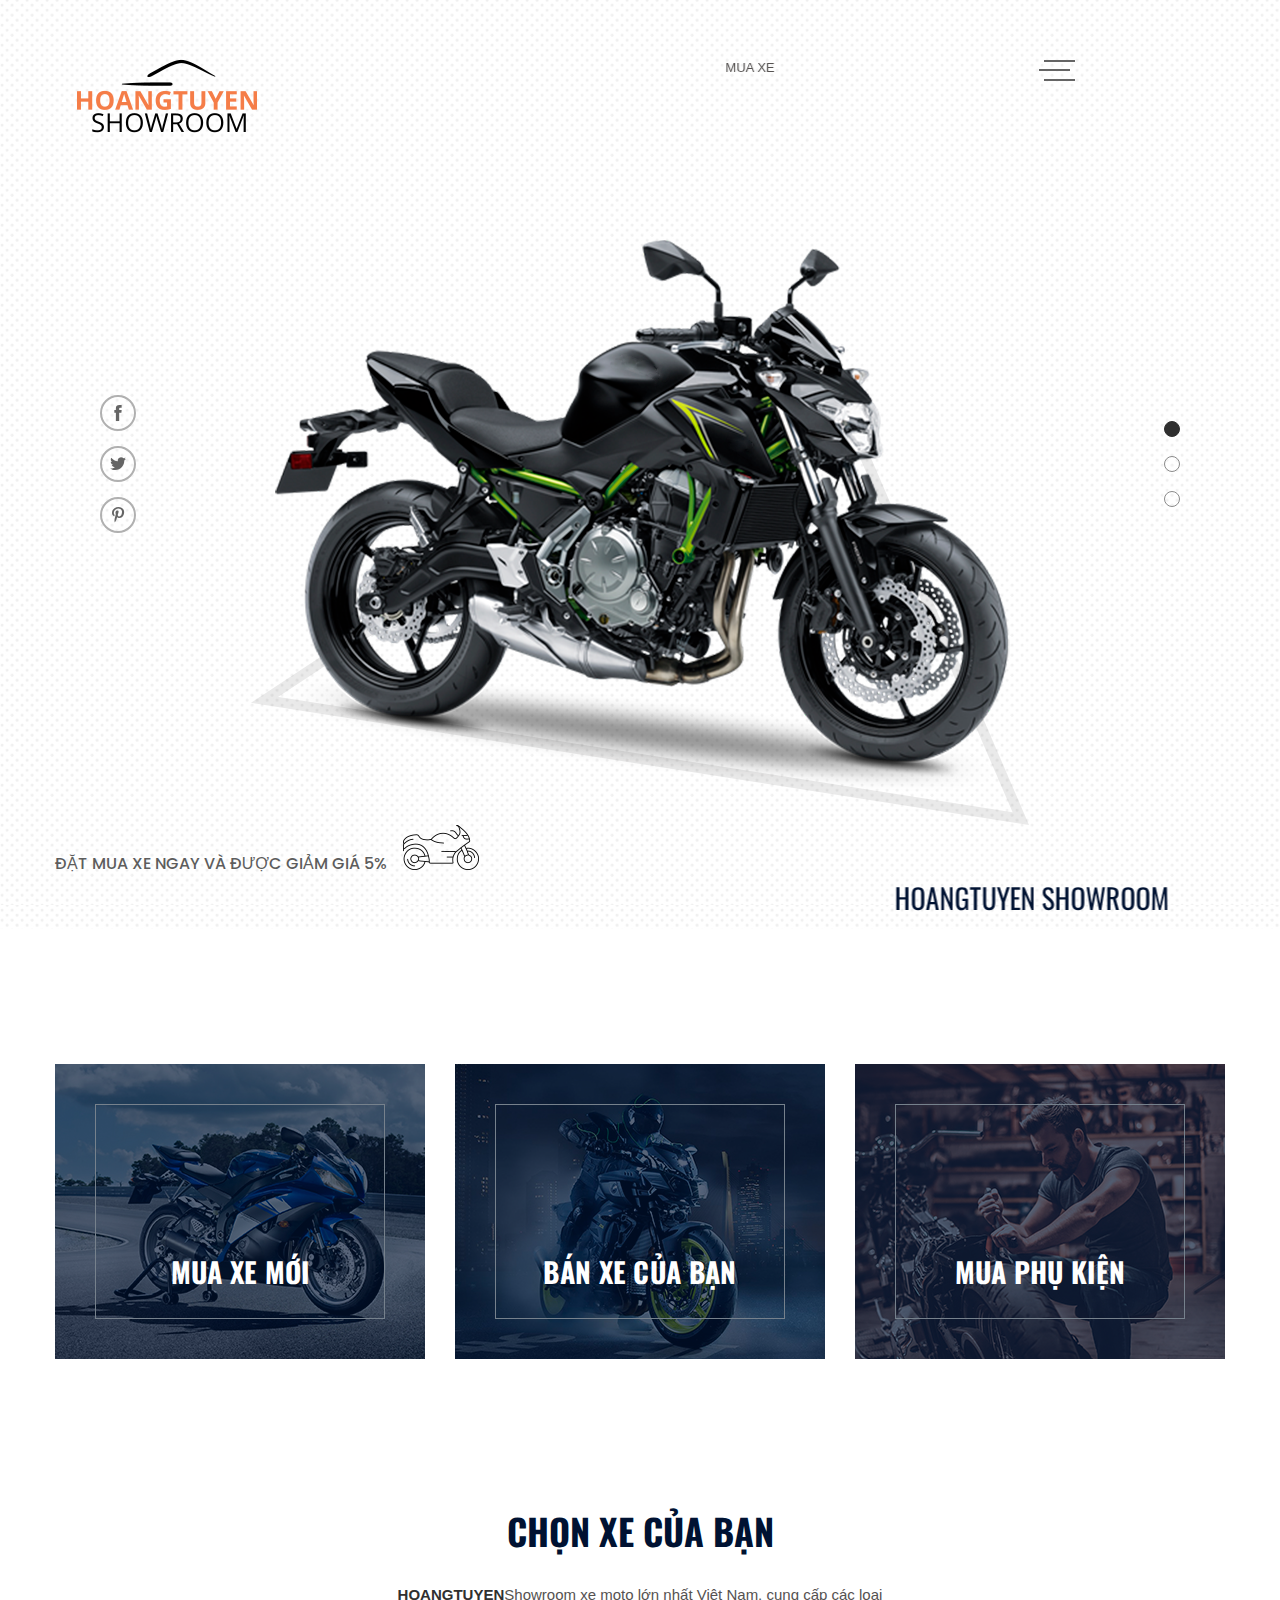
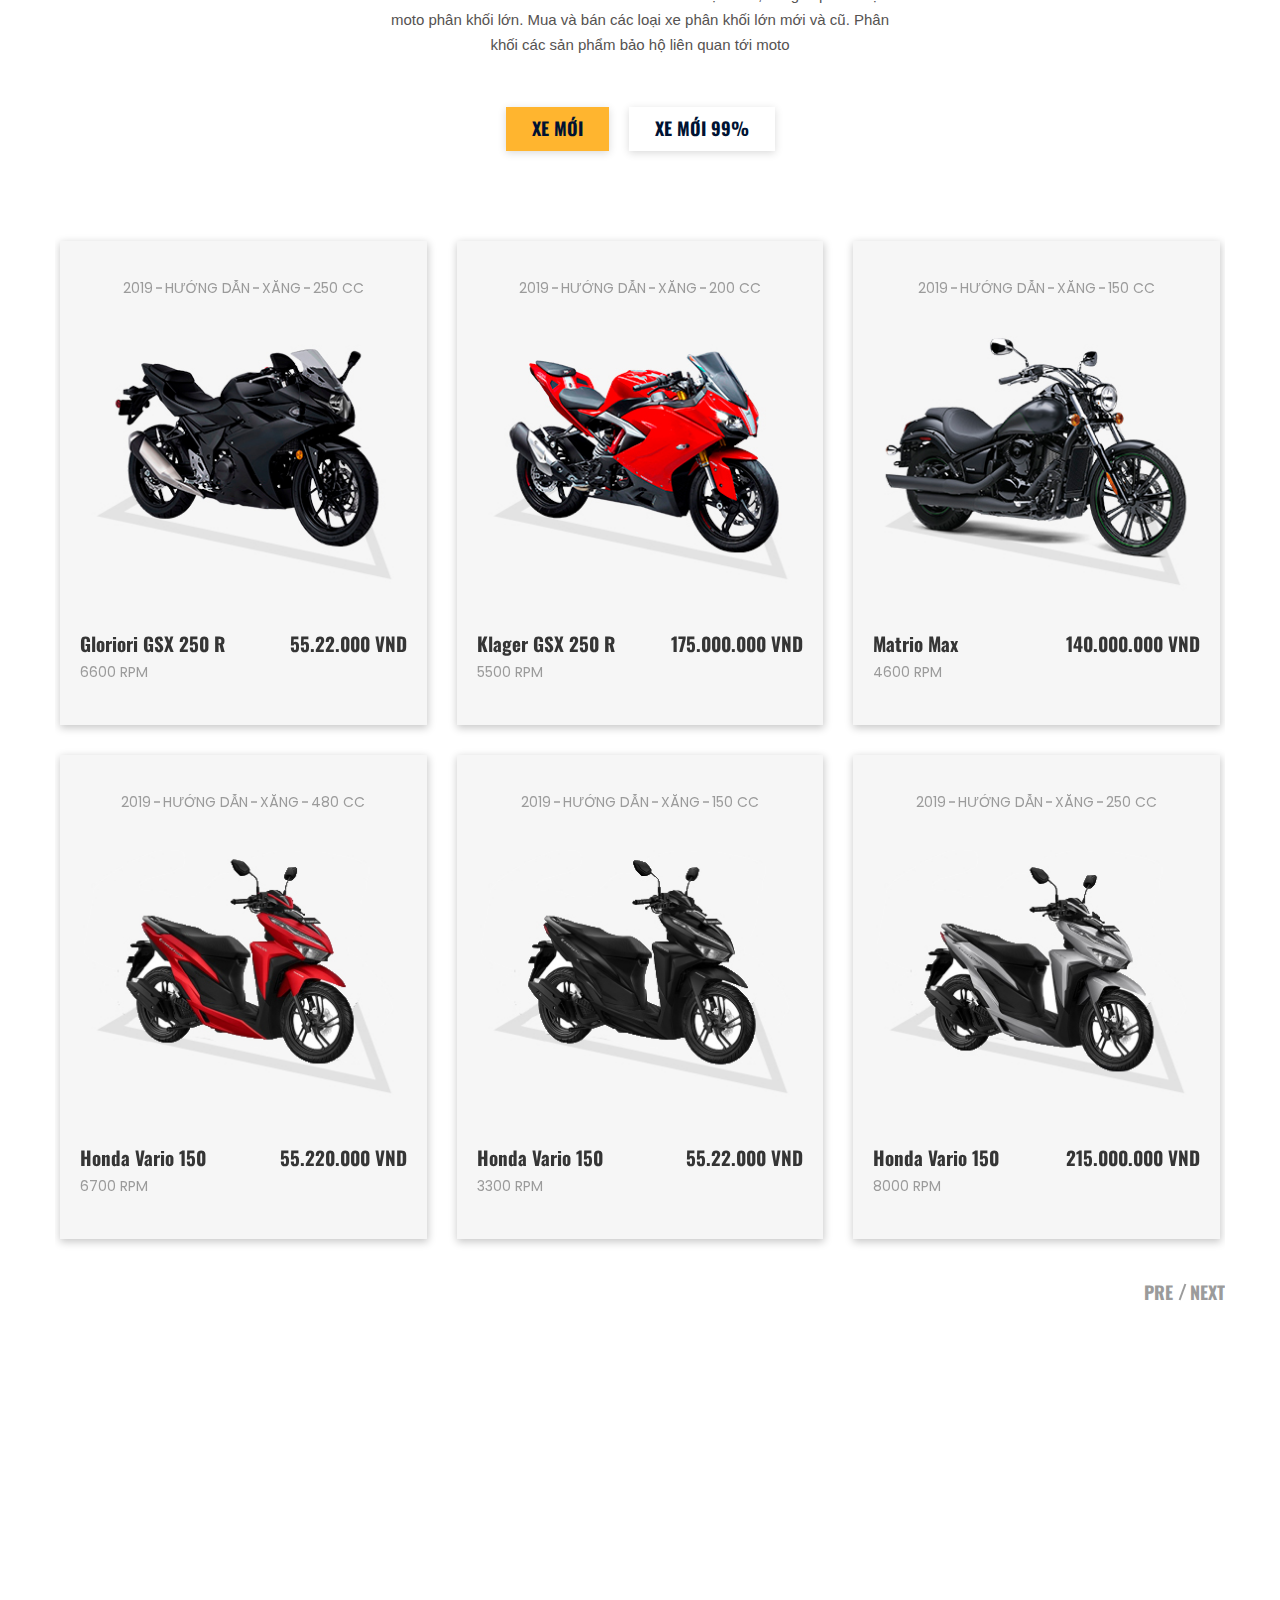
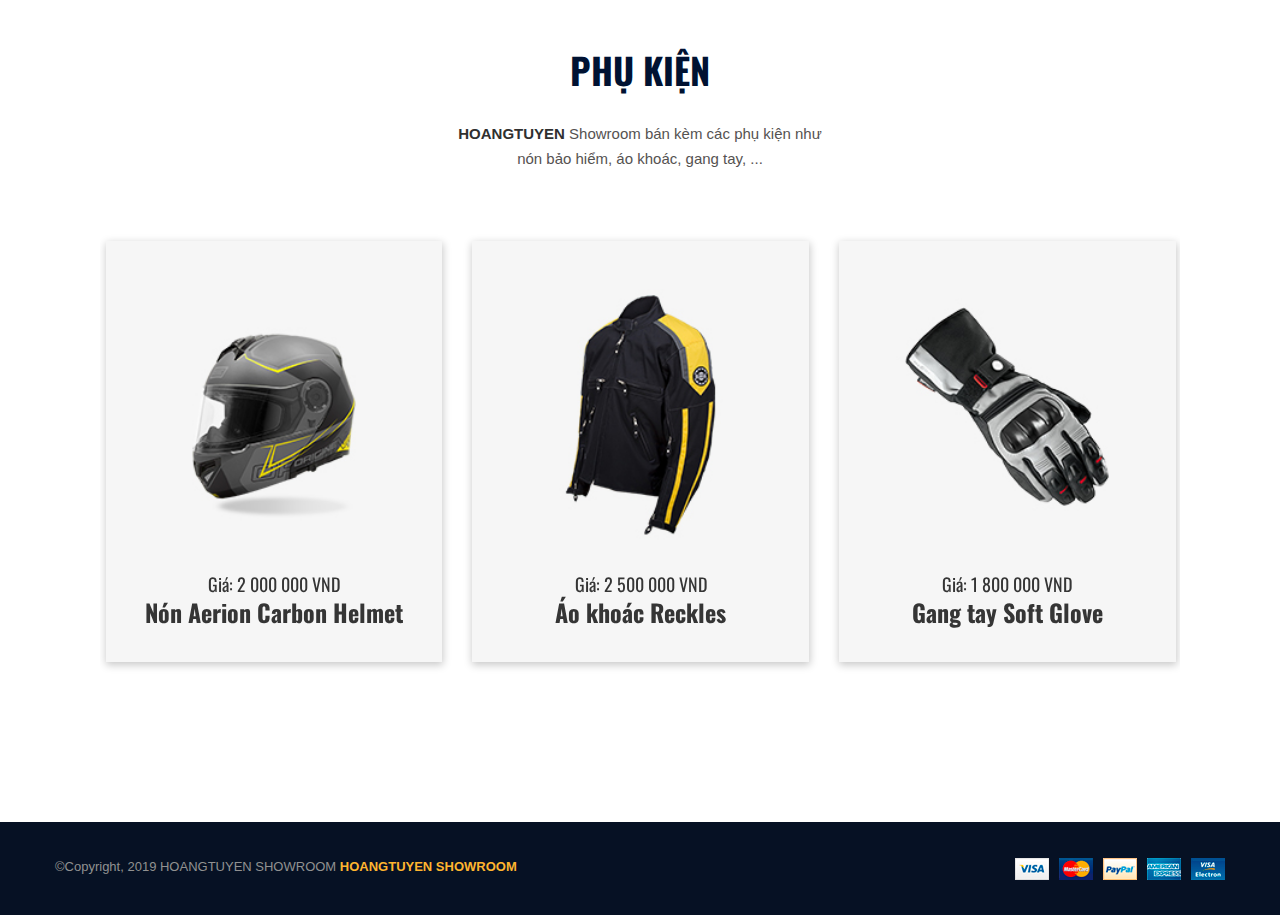
==== index.html @ 0a9b8948 "Update code thiet ke web" ====
<!doctype html>

<html class="no-js" lang="zxx">

    <head>
        <meta name="google-site-verification" content="google65134ab3668193aa.html">
        <meta charset="utf-8">
        <meta name="viewport" content="width=device-width, initial-scale=1">
        <meta http-equiv="x-ua-compatible" content="ie=edge">

        <!-- HTML Meta Tags -->
<title>HOANGTUYEN SHOWROOM - MUA BÁN MOTO LỚN NHẤT VIỆT NAM</title>
<meta name="description" content="Mua/bán xe phân khối lớn từ 150cc trở lên, cung cấp phụ tùng xe">

<!-- Google / Search Engine Tags -->
<meta itemprop="name" content="HOANGTUYEN SHOWROOM - MUA BÁN MOTO LỚN NHẤT VIỆT NAM">
<meta itemprop="description" content="Mua/bán xe phân khối lớn từ 150cc trở lên, cung cấp phụ tùng xe">
<meta itemprop="image" content="/assets/img/banner/banner-hoangtuyen-showroom1.jpg">

<!-- Facebook Meta Tags -->
<meta property="og:url" content="https://hoangtuyen.ga">
<meta property="og:type" content="website">
<meta property="og:title" content="HOANGTUYEN SHOWROOM - MUA BÁN MOTO LỚN NHẤT VIỆT NAM">
<meta property="og:description" content="Mua/bán xe phân khối lớn từ 150cc trở lên, cung cấp phụ tùng xe">
<meta property="og:image" content="/assets/img/banner/banner-hoangtuyen-showroom1.jpg">

<!-- Twitter Meta Tags -->
<meta name="twitter:card" content="summary_large_image">
<meta name="twitter:title" content="HOANGTUYEN SHOWROOM - MUA BÁN MOTO LỚN NHẤT VIỆT NAM">
<meta name="twitter:description" content="Mua/bán xe phân khối lớn từ 150cc trở lên, cung cấp phụ tùng xe">
<meta name="twitter:image" content="/assets/img/banner/banner-hoangtuyen-showroom1.jpg">

<!-- Meta Tags Generated via http://heymeta.com -->

        <!-- Favicon -->

        <link rel="shortcut icon" type="image/x-icon" href="assets/img/favicon.ico">

		

		<!-- all css here -->

        <link rel="stylesheet" href="assets/css/bootstrap.min.css">

        <link rel="stylesheet" href="assets/css/animate.css">

        <link rel="stylesheet" href="assets/css/owl.carousel.min.css">

        <link rel="stylesheet" href="assets/css/chosen.min.css">

        <link rel="stylesheet" href="assets/css/icofont.css">

        <link rel="stylesheet" href="assets/css/themify-icons.css">

        <link rel="stylesheet" href="assets/css/font-awesome.min.css">

        <link rel="stylesheet" href="assets/css/meanmenu.min.css">

        <link rel="stylesheet" href="assets/css/bundle.css">

        <link rel="stylesheet" href="assets/css/style.css">

        <link rel="stylesheet" href="assets/css/responsive.css">

        <script src="assets/js/vendor/modernizr-2.8.3.min.js"></script>

        <style>img[alt="www.000webhost.com"]{display:none;}</style>

    </head>

    <body>

        <div class="wrapper">

            <!-- header start -->

            <header>

                <div class="header-area transparent-bar ptb-55">

                    <div class="container">

                        <div class="row">

                            <div class="col-lg-4 col-md-4 col-4">

                                <div class="logo-small-device">

                                    <a href="index.html"><img alt="" src="assets/img/logo/logo.png"></a>

                                </div>

                            </div>

                            <div class="col-lg-8 col-md-8 col-8">

                                <div class="header-contact-menu-wrapper pl-45">

                                    <div class="header-contact">

                                    	<!--tạo khung chạy chữ-->

                                    	<marquee onmouseover="this.stop()" onmouseout="this.start()" scrollamount="5">

                                    	<p >MUA XE LIÊN HỆ SỐ ĐIỆN THOẠI <strong>0347133942</strong></p>

                                    	</marquee>

                                    </div>

                                    <div class="menu-wrapper text-center">

                                        <button class="menu-toggle">

                                            <img class="s-open" alt="" src="assets/img/icon-img/menu.png">

                                            <img class="s-close" alt="" src="assets/img/icon-img/menu-close.png">

                                        </button>

                                        <div class="main-menu">
                                            <nav>
                                                <ul>
                                                    <li><a href="index.html">Trang chủ</a></li>

                                                    <li class="active"><a target="_blank" href="gioi-thieu.html">Giới thiệu</a></li>

                                                    <li><a target="_blank" href="lien-he.html">Liên hệ</a></li>
                                                </ul>
                                            </nav>
                                        </div>
                                    </div>
                                </div>

                                
                            <!--mobile menu -->
                            <div class="mobile-menu-area col-12">
                                <div class="mobile-menu">
                                    <nav id="mobile-menu-active">
                                        <ul class="menu-overflow">
                                            <li><a href="index.html">Trang chủ</a></li>
                                            <li><a target="_blank" href="gioi-thieu.html">Giới thiệu</a>
                                            <li><a target="_blank" href="lien-he.html">Liên hệ</a></li>
                                        </ul>
                                    </nav>                          
                                    </div>
                                    </div>
                                </div>
                            </div>

            </header>

            <div class="slider-area">

                <div class="slider-active owl-carousel">

                    <div class="single-slider slider-1" style="background-image: url(assets/img/slider/slider-bg.jpg)">

                        <div class="container">

                            <div class="slider-content slider-animated-1">

                                <div class="slider-img text-center">

                                    <img class="animated" src="assets/img/slider/bike-1.png" alt="slider images">

                                </div>

                                <div class="slider-text-img">

                                    <h6 class="animated">ĐẶT MUA XE NGAY VÀ ĐƯỢC GIẢM GIÁ 5%</h6>

                                    <img class="animated" src="assets/img/icon-img/bike.png" alt="slider images">

                                </div>

                                <br>

                                <marquee behavior="alternate">

                                	<h3 class="animated">HOANGTUYEN SHOWROOM</h3>

                            	</marquee>

                            </div>

                        </div>

                    </div>

                    <div class="single-slider slider-1" style="background-image: url(assets/img/slider/slider-bg.jpg)">

                        <div class="container">

                            <div class="slider-content slider-animated-1">

                                <div class="slider-img text-center">

                                    <img class="animated" src="assets/img/slider/bike-2.png" alt="slider images">

                                </div>

                                <div class="slider-text-img">

                                    <h6 class="animated">ĐẶT MUA XE NGAY VÀ ĐƯỢC GIẢM GIÁ 5%</h6>

                                    <img class="animated" src="assets/img/icon-img/bike.png" alt="slider images">

                                </div>

                                <marquee behavior="alternate">

                                	<h3 class="animated">HOANGTUYEN SHOWROOM</h3>

                            	</marquee>

                            </div>

                        </div>

                    </div>

                    <div class="single-slider slider-1" style="background-image: url(assets/img/slider/slider-bg.jpg)">

                        <div class="container">

                            <div class="slider-content slider-animated-1">

                                <div class="slider-img text-center">

                                    <img class="animated" src="assets/img/slider/bike-1.png" alt="slider images">

                                </div>

                                <div class="slider-text-img">

                                    <h6 class="animated">ĐẶT MUA XE NGAY VÀ ĐƯỢC GIẢM GIÁ 5%</h6>

                                    <img class="animated" src="assets/img/icon-img/bike.png" alt="slider images">

                                </div>

                                <marquee behavior="alternate">

                                	<h3 class="animated">HOANGTUYEN SHOWROOM</h3>

                            	</marquee>

                            </div>

                        </div>

                    </div>

                </div>

                <div class="slider-social">

                    <ul>

                        <li target= "_blank" class="facebook"><a href="facebook.com/hoangtuyenblogger"><i class="icofont icofont-social-facebook"></i></a></li>



                        <li target= "_blank" class="twitter"><a href="facebook.com/hoangtuyenblogger"><i class="icofont icofont-social-twitter"></i></a></li>



                        <li target= "_blank" class="pinterest"><a href="facebook.com/hoangtuyenblogger"><i class="icofont icofont-social-pinterest"></i></a></li>

                    </ul>

                </div>

                <!--  chọn ngôn ngữ và tiền

                <div class="language-currency-wrapper">

                    <div class="language-currency">

                        <div class="language">

                            <select class="select-header orderby">

                                <option value="">VIE</option>

                                <option value="">ENG </option>

                                <option value="">HINDI</option>

                            </select>

                        </div>

                        <div class="currency">

                            <select class="select-header orderby">

                                <option value="">VND</option>

                                <option value="">$USD </option>

                                <option value="">EURO</option>

                            </select>

                        </div>

                    </div>

                </div>

            	-->

            </div>
            <!--
            <div class="overview-area pt-135">

                <div class="container">

                    <div class="row">

                        <div class="col-lg-6 col-md-12">

                            <div class="overview-content">

                                <h1><span>HOANGTUYEN</span> SHOWROOM </h1>

                                <h2>SHOWROOM MOTO <span>LỚN NHẤT</span></h2>

                                <p><span>HOANGTUYEN</span> Showroom xe moto lớn nhất Việt Nam, cung cấp các loại moto phân khối lớn. Mua và bán các loại xe phân khối lớn mới và cũ. Phân khối các sản phẩm bảo hộ liên quan tới moto </p>

                                <div class="question-area">

                                    <h4>LIÊN HỆ MUA/BÁN XE? </h4>

                                    <div class="question-contact">

                                        <div class="question-icon">

                                            <i class="icofont icofont-phone"></i>

                                        </div>

                                        <div class="question-content-number">

                                            <h6 class="font-awesome"> 0347133942</h6>

                                        </div>

                                    </div>

                                </div>

                            </div>

                        </div>

                        <div class="col-lg-6 col-md-12">

                            <div class="overview-img">

                                <img class="tilter" src="assets/img/banner/banner-1.png" alt="">

                            </div>

                        </div>

                    </div>

                </div>

            </div>
            -->
            <div class="banner-area pt-135 pb-120">

                <div class="container">

                    <div class="row">

                        <div class="col-md-4 col-lg-4">

                            <div class="banner-wrapper mb-30">

                                <a href="#"><img src="assets/img/banner/banner-1.jpg" alt="image"></a> 

                                <div class="banner-content">

                                    <h2>MUA XE MỚI</h2>

                                </div>

                            </div>

                        </div>

                        <div class="col-md-4 col-lg-4">

                            <div class="banner-wrapper mb-30">

                                <a href="#"><img src="assets/img/banner/banner-2.jpg" alt="image"></a>

                                <div class="banner-content">

                                    <h2>BÁN XE CỦA BẠN</h2>

                                </div>

                            </div>

                        </div>

                        <div class="col-md-4 col-lg-4">

                            <div class="banner-wrapper mb-30">

                                <a href="#"><img src="assets/img/banner/banner-3.jpg" alt="image"></a>

                                <div class="banner-content">

                                    <h2>MUA PHỤ KIỆN</h2>

                                </div>

                            </div>

                        </div>

                    </div>

                </div>

            </div>

            <div class="product-area pb-190">

                <div class="container">

                    <div class="section-title text-center mb-50">

                        <h2>CHỌN XE CỦA BẠN</h2>

                        <p><span>HOANGTUYEN</span>Showroom xe moto lớn nhất Việt Nam, cung cấp các loại moto phân khối lớn. Mua và bán các loại xe phân khối lớn mới và cũ. Phân khối các sản phẩm bảo hộ liên quan tới moto</p>

                    </div>

                    <div class="product-tab-list text-center mb-80 nav product-menu-mrg" role="tablist">

                        <a class="active" href="#home1" data-toggle="tab" >

                            <h4>XE MỚI </h4>

                        </a>

                        <a href="#home2" data-toggle="tab">

                            <h4> XE MỚI 99% </h4>

                        </a>

                    </div>

                    <div class="tab-content jump">

                        <div class="tab-pane active" id="home1">

                            <div class="product-slider-active owl-carousel">

                                <div class="product-wrapper-bundle">

                                    <div class="product-wrapper">

                                        <div class="product-img">

                                            <a href="/">

                                                <img src="assets/img/product/product-1.jpg" alt="">

                                            </a>

                                            <div class="product-item-dec">

                                                <ul>

                                                    <li>2019</li>

                                                    <li>HƯỚNG DẪN</li>

                                                    <li>XĂNG</li>

                                                    <li>250 CC</li>

                                                </ul>

                                            </div>

                                            <div class="product-action">

                                                <a class="action-plus-2" title="thêm vào giỏ" href="#">

                                                    <i class=" ti-shopping-cart"></i>

                                                </a>

                                                <a class="action-cart-2" title="Wishlist" href="#">

                                                    <i class=" ti-heart"></i>

                                                </a>

                                                <a class="action-reload" title="Quick View" data-toggle="modal" data-target="#exampleModal" href="#">

                                                    <i class=" ti-zoom-in"></i>

                                                </a>

                                            </div>

                                            <div class="product-content-wrapper">

                                                <div class="product-title-spreed">

                                                    <h4><a href="/">Gloriori GSX 250 R</a></h4>

                                                    <span>6600 RPM</span>

                                                </div>

                                                <div class="product-price">

                                                    <span>55.22.000 VND</span>

                                                </div>

                                            </div>

                                        </div>

                                    </div>

                                    <div class="product-wrapper">

                                        <div class="product-img">

                                            <a href="/">

                                                <img src="assets/img/product/vario-thum.jpg" alt="">

                                            </a>

                                            <div class="product-item-dec">

                                                <ul>

                                                    <li>2019</li>

                                                    <li>HƯỚNG DẪN</li>

                                                    <li>XĂNG</li>

                                                    <li>480 CC</li>

                                                </ul>

                                            </div>

                                            <div class="product-action">

                                                <a class="action-plus-2" title="thêm vào giỏ" href="#">

                                                    <i class=" ti-shopping-cart"></i>

                                                </a>

                                                <a class="action-cart-2" title="Wishlist" href="#">

                                                    <i class=" ti-heart"></i>

                                                </a>

                                                <a class="action-reload" title="Quick View" data-toggle="modal" data-target="#exampleModal" href="#">

                                                    <i class=" ti-zoom-in"></i>

                                                </a>

                                            </div>

                                            <div class="product-content-wrapper">

                                                <div class="product-title-spreed">

                                                    <h4><a href="/">Honda Vario 150</a></h4>

                                                    <span>6700 RPM</span>

                                                </div>

                                                <div class="product-price">

                                                    <span>55.220.000 VND</span>

                                                </div>

                                            </div>

                                        </div>

                                    </div>

                                </div>

                                <div class="product-wrapper-bundle">

                                    <div class="product-wrapper">

                                        <div class="product-img">

                                            <a href="/">

                                                <img src="assets/img/product/product-2.jpg" alt="">

                                            </a>

                                            <div class="product-item-dec">

                                                <ul>

                                                    <li>2019</li>

                                                    <li>HƯỚNG DẪN</li>

                                                    <li>XĂNG</li>

                                                    <li>200 CC</li>

                                                </ul>

                                            </div>

                                            <div class="product-action">

                                                <a class="action-plus-2" title="thêm vào giỏ" href="#">

                                                    <i class=" ti-shopping-cart"></i>

                                                </a>

                                                <a class="action-cart-2" title="Wishlist" href="#">

                                                    <i class=" ti-heart"></i>

                                                </a>

                                                <a class="action-reload" title="Quick View" data-toggle="modal" data-target="#exampleModal" href="#">

                                                    <i class=" ti-zoom-in"></i>

                                                </a>

                                            </div>

                                            <div class="product-content-wrapper">

                                                <div class="product-title-spreed">

                                                    <h4><a href="/">Klager GSX 250 R</a></h4>

                                                    <span>5500 RPM</span>

                                                </div>

                                                <div class="product-price">

                                                    <span>175.000.000 VND</span>

                                                </div>

                                            </div>

                                        </div>

                                    </div>

                                    <div class="product-wrapper">

                                        <div class="product-img">

                                            <a href="/">

                                                <img src="assets/img/product/vairo-thumbai-den.jpg" alt="">

                                            </a>

                                            <div class="product-item-dec">

                                                <ul>

                                                    <li>2019</li>

                                                    <li>HƯỚNG DẪN</li>

                                                    <li>XĂNG</li>

                                                    <li>150 CC</li>

                                                </ul>

                                            </div>

                                            <div class="product-action">

                                                <a class="action-plus-2" title="thêm vào giỏ" href="#">

                                                    <i class=" ti-shopping-cart"></i>

                                                </a>

                                                <a class="action-cart-2" title="Wishlist" href="#">

                                                    <i class=" ti-heart"></i>

                                                </a>

                                                <a class="action-reload" title="Quick View" data-toggle="modal" data-target="#exampleModal" href="#">

                                                    <i class=" ti-zoom-in"></i>

                                                </a>

                                            </div>

                                            <div class="product-content-wrapper">

                                                <div class="product-title-spreed">

                                                    <h4><a href="/">Honda Vario 150</a></h4>

                                                    <span>3300 RPM</span>

                                                </div>

                                                <div class="product-price">

                                                    <span>55.22.000 VND</span>

                                                </div>

                                            </div>

                                        </div>

                                    </div>

                                </div>

                                <div class="product-wrapper-bundle">

                                    <div class="product-wrapper">

                                        <div class="product-img">

                                            <a href="/">

                                                <img src="assets/img/product/product-3.jpg" alt="">

                                            </a>

                                            <div class="product-item-dec">

                                                <ul>

                                                    <li>2019</li>

                                                    <li>HƯỚNG DẪN</li>

                                                    <li>XĂNG</li>

                                                    <li>150 CC</li>

                                                </ul>

                                            </div>

                                            <div class="product-action">

                                                <a class="action-plus-2" title="thêm vào giỏ" href="#">

                                                    <i class=" ti-shopping-cart"></i>

                                                </a>

                                                <a class="action-cart-2" title="Wishlist" href="#">

                                                    <i class=" ti-heart"></i>

                                                </a>

                                                <a class="action-reload" title="Quick View" data-toggle="modal" data-target="#exampleModal" href="#">

                                                    <i class=" ti-zoom-in"></i>

                                                </a>

                                            </div>

                                            <div class="product-content-wrapper">

                                                <div class="product-title-spreed">

                                                    <h4><a href="/">Matrio Max</a></h4>

                                                    <span>4600 RPM</span>

                                                </div>

                                                <div class="product-price">

                                                    <span>140.000.000 VND</span>

                                                </div>

                                            </div>

                                        </div>

                                    </div>

                                    <div class="product-wrapper">

                                        <div class="product-img">

                                            <a href="/">

                                                <img src="assets/img/product/vairo-thumbai-trang.jpg" alt="">

                                            </a>

                                            <div class="product-item-dec">

                                                <ul>

                                                    <li>2019</li>

                                                    <li>HƯỚNG DẪN</li>

                                                    <li>XĂNG</li>

                                                    <li>250 CC</li>

                                                </ul>

                                            </div>

                                            <div class="product-action">

                                                <a class="action-plus-2" title="thêm vào giỏ" href="#">

                                                    <i class=" ti-shopping-cart"></i>

                                                </a>

                                                <a class="action-cart-2" title="Wishlist" href="#">

                                                    <i class=" ti-heart"></i>

                                                </a>

                                                <a class="action-reload" title="Quick View" data-toggle="modal" data-target="#exampleModal" href="#">

                                                    <i class=" ti-zoom-in"></i>

                                                </a>

                                            </div>

                                            <div class="product-content-wrapper">

                                                <div class="product-title-spreed">

                                                    <h4><a href="/">Honda Vario 150</a></h4>

                                                    <span>8000 RPM</span>

                                                </div>

                                                <div class="product-price">

                                                    <span>215.000.000 VND</span>

                                                </div>

                                            </div>

                                        </div>

                                    </div>

                                </div>

                                <div class="product-wrapper-bundle">

                                    <div class="product-wrapper">

                                        <div class="product-img">

                                            <a href="/">

                                                <img src="assets/img/product/product-2.jpg" alt="">

                                            </a>

                                            <div class="product-item-dec">

                                                <ul>

                                                    <li>2019</li>

                                                    <li>HƯỚNG DẪN</li>

                                                    <li>XĂNG</li>

                                                    <li>250 CC</li>

                                                </ul>

                                            </div>

                                            <div class="product-action">

                                                <a class="action-plus-2" title="thêm vào giỏ" href="#">

                                                    <i class=" ti-shopping-cart"></i>

                                                </a>

                                                <a class="action-cart-2" title="Wishlist" href="#">

                                                    <i class=" ti-heart"></i>

                                                </a>

                                                <a class="action-reload" title="Quick View" data-toggle="modal" data-target="#exampleModal" href="#">

                                                    <i class=" ti-zoom-in"></i>

                                                </a>

                                            </div>

                                            <div class="product-content-wrapper">

                                                <div class="product-title-spreed">

                                                    <h4><a href="/">Klager GSX 250 R</a></h4>

                                                    <span>5500 RPM</span>

                                                </div>

                                                <div class="product-price">

                                                    <span>190.000.000 VND</span>

                                                </div>

                                            </div>

                                        </div>

                                    </div>

                                    <div class="product-wrapper">

                                        <div class="product-img">

                                            <a href="/">

                                                <img src="assets/img/product/vairo-thumbai-den.jpg" alt="">

                                            </a>

                                            <div class="product-item-dec">

                                                <ul>

                                                    <li>2019</li>

                                                    <li>HƯỚNG DẪN</li>

                                                    <li>XĂNG</li>

                                                    <li>350 CC</li>

                                                </ul>

                                            </div>

                                            <div class="product-action">

                                                <a class="action-plus-2" title="thêm vào giỏ" href="#">

                                                    <i class=" ti-shopping-cart"></i>

                                                </a>

                                                <a class="action-cart-2" title="Wishlist" href="#">

                                                    <i class=" ti-heart"></i>

                                                </a>

                                                <a class="action-reload" title="Quick View" data-toggle="modal" data-target="#exampleModal" href="#">

                                                    <i class=" ti-zoom-in"></i>

                                                </a>

                                            </div>

                                            <div class="product-content-wrapper">

                                                <div class="product-title-spreed">

                                                    <h4><a href="/">Honda Vario 150</a></h4>

                                                    <span>3300 RPM</span>

                                                </div>

                                                <div class="product-price">

                                                    <span>160.000.000 VND</span>

                                                </div>

                                            </div>

                                        </div>

                                    </div>

                                </div>

                            </div>

                        </div>

                        <div class="tab-pane" id="home2">

                            <div class="product-slider-active owl-carousel">

                                <div class="product-wrapper-bundle">

                                    <div class="product-wrapper mb-30">

                                        <div class="product-img">

                                            <a href="/">

                                                <img src="assets/img/product/product-6.jpg" alt="">

                                            </a>

                                            <div class="product-item-dec">

                                                <ul>

                                                    <li>2019</li>

                                                    <li>HƯỚNG DẪN</li>

                                                    <li>XĂNG</li>

                                                    <li>250 CC</li>

                                                </ul>

                                            </div>

                                            <div class="product-action">

                                                <a class="action-plus-2" title="thêm vào giỏ" href="#">

                                                    <i class=" ti-shopping-cart"></i>

                                                </a>

                                                <a class="action-cart-2" title="Wishlist" href="#">

                                                    <i class=" ti-heart"></i>

                                                </a>

                                                <a class="action-reload" title="Quick View" data-toggle="modal" data-target="#exampleModal" href="#">

                                                    <i class=" ti-zoom-in"></i>

                                                </a>

                                            </div>

                                            <div class="product-content-wrapper">

                                                <div class="product-title-spreed">

                                                    <h4><a href="/">Gloriori GSX 250 R</a></h4>

                                                    <span>6600 RPM</span>

                                                </div>

                                                <div class="product-price">

                                                    <span>335.000.000 VND</span>

                                                </div>

                                            </div>

                                        </div>

                                    </div>

                                    <div class="product-wrapper mb-30">

                                        <div class="product-img">

                                            <a href="/">

                                                <img src="assets/img/product/vairo-thumbai-den.jpg" alt="">

                                            </a>

                                            <div class="product-item-dec">

                                                <ul>

                                                    <li>2019</li>

                                                    <li>HƯỚNG DẪN</li>

                                                    <li>XĂNG</li>

                                                    <li>480 CC</li>

                                                </ul>

                                            </div>

                                            <div class="product-action">

                                                <a class="action-plus-2" title="thêm vào giỏ" href="#">

                                                    <i class=" ti-shopping-cart"></i>

                                                </a>

                                                <a class="action-cart-2" title="Wishlist" href="#">

                                                    <i class=" ti-heart"></i>

                                                </a>

                                                <a class="action-reload" title="Quick View" data-toggle="modal" data-target="#exampleModal" href="#">

                                                    <i class=" ti-zoom-in"></i>

                                                </a>

                                            </div>

                                            <div class="product-content-wrapper">

                                                <div class="product-title-spreed">

                                                    <h4><a href="/">Honda Vario 150 </a></h4>

                                                    <span>55.22.000</span>

                                                </div>

                                                <div class="product-price">

                                                    <span>55.22.000 VND</span>

                                                </div>

                                            </div>

                                        </div>

                                    </div>

                                </div>

                                <div class="product-wrapper-bundle">

                                    <div class="product-wrapper mb-30">

                                        <div class="product-img">

                                            <a href="/">

                                                <img src="assets/img/product/product-4.jpg" alt="">

                                            </a>

                                            <div class="product-item-dec">

                                                <ul>

                                                    <li>2019</li>

                                                    <li>HƯỚNG DẪN</li>

                                                    <li>XĂNG</li>

                                                    <li>200 CC</li>

                                                </ul>

                                            </div>

                                            <div class="product-action">

                                                <a class="action-plus-2" title="thêm vào giỏ" href="#">

                                                    <i class=" ti-shopping-cart"></i>

                                                </a>

                                                <a class="action-cart-2" title="Wishlist" href="#">

                                                    <i class=" ti-heart"></i>

                                                </a>

                                                <a class="action-reload" title="Quick View" data-toggle="modal" data-target="#exampleModal" href="#">

                                                    <i class=" ti-zoom-in"></i>

                                                </a>

                                            </div>

                                            <div class="product-content-wrapper">

                                                <div class="product-title-spreed">

                                                    <h4><a href="/">Klager GSX 250 R</a></h4>

                                                    <span>5500 RPM</span>

                                                </div>

                                                <div class="product-price">

                                                    <span>120.000.000 VND</span>

                                                </div>

                                            </div>

                                        </div>

                                    </div>

                                    <div class="product-wrapper mb-30">

                                        <div class="product-img">

                                            <a href="/">

                                                <img src="assets/img/product/product-3.jpg" alt="">

                                            </a>

                                            <div class="product-item-dec">

                                                <ul>

                                                    <li>2019</li>

                                                    <li>HƯỚNG DẪN</li>

                                                    <li>XĂNG</li>

                                                    <li>150 CC</li>

                                                </ul>

                                            </div>

                                            <div class="product-action">

                                                <a class="action-plus-2" title="thêm vào giỏ" href="#">

                                                    <i class=" ti-shopping-cart"></i>

                                                </a>

                                                <a class="action-cart-2" title="Wishlist" href="#">

                                                    <i class=" ti-heart"></i>

                                                </a>

                                                <a class="action-reload" title="Quick View" data-toggle="modal" data-target="#exampleModal" href="#">

                                                    <i class=" ti-zoom-in"></i>

                                                </a>

                                            </div>

                                            <div class="product-content-wrapper">

                                                <div class="product-title-spreed">

                                                    <h4><a href="/">Honda Vario 150</a></h4>

                                                    <span>3300 RPM</span>

                                                </div>

                                                <div class="product-price">

                                                    <span>140.000.000 VND</span>

                                                </div>

                                            </div>

                                        </div>

                                    </div>

                                </div>

                                <div class="product-wrapper-bundle">

                                    <div class="product-wrapper mb-30">

                                        <div class="product-img">

                                            <a href="/">

                                                <img src="assets/img/product/product-2.jpg" alt="">

                                            </a>

                                            <div class="product-item-dec">

                                                <ul>

                                                    <li>2019</li>

                                                    <li>HƯỚNG DẪN</li>

                                                    <li>XĂNG</li>

                                                    <li>150 CC</li>

                                                </ul>

                                            </div>

                                            <div class="product-action">

                                                <a class="action-plus-2" title="thêm vào giỏ" href="#">

                                                    <i class=" ti-shopping-cart"></i>

                                                </a>

                                                <a class="action-cart-2" title="Wishlist" href="#">

                                                    <i class=" ti-heart"></i>

                                                </a>

                                                <a class="action-reload" title="Quick View" data-toggle="modal" data-target="#exampleModal" href="#">

                                                    <i class=" ti-zoom-in"></i>

                                                </a>

                                            </div>

                                            <div class="product-content-wrapper">

                                                <div class="product-title-spreed">

                                                    <h4><a href="/">Matrio Max</a></h4>

                                                    <span>4600 RPM</span>

                                                </div>

                                                <div class="product-price">

                                                    <span>156.000.000 VND</span>

                                                </div>

                                            </div>

                                        </div>

                                    </div>

                                    <div class="product-wrapper mb-30">

                                        <div class="product-img">

                                            <a href="/">

                                                <img src="assets/img/product/product-1.jpg" alt="">

                                            </a>

                                            <div class="product-item-dec">

                                                <ul>

                                                    <li>2019</li>

                                                    <li>HƯỚNG DẪN</li>

                                                    <li>XĂNG</li>

                                                    <li>250 CC</li>

                                                </ul>

                                            </div>

                                            <div class="product-action">

                                                <a class="action-plus-2" title="thêm vào giỏ" href="#">

                                                    <i class=" ti-shopping-cart"></i>

                                                </a>

                                                <a class="action-cart-2" title="Wishlist" href="#">

                                                    <i class=" ti-heart"></i>

                                                </a>

                                                <a class="action-reload" title="Quick View" data-toggle="modal" data-target="#exampleModal" href="#">

                                                    <i class=" ti-zoom-in"></i>

                                                </a>

                                            </div>

                                            <div class="product-content-wrapper">

                                                <div class="product-title-spreed">

                                                    <h4><a href="/">Honda Vario 150</a></h4>

                                                    <span>8000 RPM</span>

                                                </div>

                                                <div class="product-price">

                                                    <span>150.000.000 VND</span>

                                                </div>

                                            </div>

                                        </div>

                                    </div>

                                </div>

                                <div class="product-wrapper-bundle">

                                    <div class="product-wrapper mb-30">

                                        <div class="product-img">

                                            <a href="/">

                                                <img src="assets/img/product/product-2.jpg" alt="">

                                            </a>

                                            <div class="product-item-dec">

                                                <ul>

                                                    <li>2019</li>

                                                    <li>HƯỚNG DẪN</li>

                                                    <li>XĂNG</li>

                                                    <li>250 CC</li>

                                                </ul>

                                            </div>

                                            <div class="product-action">

                                                <a class="action-plus-2" title="thêm vào giỏ" href="#">

                                                    <i class=" ti-shopping-cart"></i>

                                                </a>

                                                <a class="action-cart-2" title="Wishlist" href="#">

                                                    <i class=" ti-heart"></i>

                                                </a>

                                                <a class="action-reload" title="Quick View" data-toggle="modal" data-target="#exampleModal" href="#">

                                                    <i class=" ti-zoom-in"></i>

                                                </a>

                                            </div>

                                            <div class="product-content-wrapper">

                                                <div class="product-title-spreed">

                                                    <h4><a href="/">Klager GSX 250 R</a></h4>

                                                    <span>5500 RPM</span>

                                                </div>

                                                <div class="product-price">

                                                    <span>156.000.000 VND</span>

                                                </div>

                                            </div>

                                        </div>

                                    </div>

                                    <div class="product-wrapper mb-30">

                                        <div class="product-img">

                                            <a href="/">

                                                <img src="assets/img/product/vairo-thumbai-den.jpg" alt="">

                                            </a>

                                            <div class="product-item-dec">

                                                <ul>

                                                    <li>2019</li>

                                                    <li>HƯỚNG DẪN</li>

                                                    <li>XĂNG</li>

                                                    <li>350 CC</li>

                                                </ul>

                                            </div>

                                            <div class="product-action">

                                                <a class="action-plus-2" title="thêm vào giỏ" href="#">

                                                    <i class=" ti-shopping-cart"></i>

                                                </a>

                                                <a class="action-cart-2" title="Wishlist" href="#">

                                                    <i class=" ti-heart"></i>

                                                </a>

                                                <a class="action-reload" title="Quick View" data-toggle="modal" data-target="#exampleModal" href="#">

                                                    <i class=" ti-zoom-in"></i>

                                                </a>

                                            </div>

                                            <div class="product-content-wrapper">

                                                <div class="product-title-spreed">

                                                    <h4><a href="/">Honda Vario 150</a></h4>

                                                    <span>3300 RPM</span>

                                                </div>

                                                <div class="product-price">

                                                    <span>55.22.000 VND</span>

                                                </div>

                                            </div>

                                        </div>

                                    </div>

                                </div>

                            </div>

                        </div>

                    </div>

                </div>

            </div>

            <!-- GIỚI THIỆU SẢN PHẨN ĐẮT :v

            <div class="latest-product-area pt-205 pb-145 bg-img" style="background-image: url(assets/img/banner/banner-4.jpg)">

                <div class="container-fluid">

                    <div class="latest-product-slider owl-carousel">

                        <div class="single-latest-product slider-animated-2">

                            <div class="row">

                                <div class="col-lg-7 col-md-12 col-12">

                                    <div class="latest-product-img">

                                        <img class="animated" src="assets/img/banner/banner-2.png" alt="image">

                                    </div>

                                </div>

                                <div class="col-lg-5 col-md-12 col-12">

                                    <div class="latest-product-content">

                                        <h2 class="animated">NÊN MUA <br>XE MOTO HOT</h2>

                                        <p class="animated"><span>HOANGTUYEN</span> Showroom xe moto lớn nhất Việt Nam, cung cấp các loại moto phân khối lớn. Mua và bán các loại xe phân khối lớn mới và cũ. Phân khối các sản phẩm bảo hộ liên quan tới moto </p>

                                        <div class="latest-price">

                                            <h3 class="animated">GIÁ <span>960 000 000 VND</span></h3>

                                            <span class="animated">Giảm giá 5%</span>

                                        </div>

                                        <div class="latext-btn">

                                            <a class="animated" href="#">CHỌN XE</a>

                                        </div>

                                    </div>

                                </div>

                            </div>

                        </div>

                        <div class="single-latest-product slider-animated-2">

                            <div class="row">

                                <div class="col-lg-7 col-col-12 col-12">

                                    <div class="latest-product-img">

                                        <img class="animated" src="assets/img/banner/banner-3.png" alt="image">

                                    </div>

                                </div>

                                <div class="col-lg-5 col-col-12 col-12">

                                    <div class="latest-product-content">

                                        <h2 class="animated">NÊN MUA <br>XE MOTO HOT</h2>

                                        <p class="animated"><span>HOANGTUYEN</span> Showroom xe moto lớn nhất Việt Nam, cung cấp các loại moto phân khối lớn. Mua và bán các loại xe phân khối lớn mới và cũ. Phân khối các sản phẩm bảo hộ liên quan tới moto </p>

                                        <div class="latest-price">

                                            <h3 class="animated">GIÁ <span>1 050 000 000 </span></h3>

                                            <span class="animated">Giảm giá 5%</span>

                                        </div>

                                        <div class="latext-btn">

                                            <a class="animated" href="#">CHỌN XE</a>

                                        </div>

                                    </div>

                                </div>

                            </div>

                        </div>

                    </div>

                </div>

            </div>

        	-->

            <div class="accessories-area pt-152 pb-130">

                <div class="container-fluid">

                    <div class="section-title section-fluid text-center mb-60">

                        <h2>PHỤ KIỆN</h2>

                        <p><span>HOANGTUYEN</span> Showroom bán kèm các phụ kiện như nón bảo hiểm, áo khoác, gang tay, ...</p>

                    </div>

                    <div class="accessories-wrapper">

                        <div class="product-accessories-active owl-carousel">

                            <div class="product-wrapper">

                                <div class="product-img">

                                    <a href="#">

                                        <img src="assets/img/product/product-7.jpg" alt="">

                                    </a>

                                    <div class="product-action">

                                        <a class="action-plus-2" title="thêm vào giỏ" href="#">

                                            <i class=" ti-shopping-cart"></i>

                                        </a>

                                        <a class="action-cart-2" title="Wishlist" href="#">

                                            <i class=" ti-heart"></i>

                                        </a>

                                        <a class="action-reload" title="Quick View" data-toggle="modal" data-target="#exampleModal" href="#">

                                            <i class=" ti-zoom-in"></i>

                                        </a>

                                    </div>

                                    <div class="product-content-wrapper-2">

                                        <div class="product-title-price-2 text-center">

                                            <span>Giá: 2 000 000 VND</span>

                                            <h4><a href="/"> Nón Aerion Carbon Helmet</a></h4>

                                        </div>

                                    </div>

                                </div>

                            </div>

                            <div class="product-wrapper">

                                <div class="product-img">

                                    <a href="/">

                                        <img src="assets/img/product/product-8.jpg" alt="">

                                    </a>

                                    <div class="product-action">

                                        <a class="action-plus-2" title="thêm vào giỏ" href="#">

                                            <i class=" ti-shopping-cart"></i>

                                        </a>

                                        <a class="action-cart-2" title="Wishlist" href="#">

                                            <i class=" ti-heart"></i>

                                        </a>

                                        <a class="action-reload" title="Quick View" data-toggle="modal" data-target="#exampleModal" href="#">

                                            <i class=" ti-zoom-in"></i>

                                        </a>

                                    </div>

                                    <div class="product-content-wrapper-2">

                                        <div class="product-title-price-2 text-center">

                                            <span>Giá: 2 500 000 VND</span>

                                            <h4><a href="/">Áo khoác Reckles</a></h4>

                                        </div>

                                    </div>

                                </div>

                            </div>

                            <div class="product-wrapper">

                                <div class="product-img">

                                    <a href="/">

                                        <img src="assets/img/product/product-9.jpg" alt="">

                                    </a>

                                    <div class="product-action">

                                        <a class="action-plus-2" title="thêm vào giỏ" href="#">

                                            <i class=" ti-shopping-cart"></i>

                                        </a>

                                        <a class="action-cart-2" title="Wishlist" href="#">

                                            <i class=" ti-heart"></i>

                                        </a>

                                        <a class="action-reload" title="Quick View" data-toggle="modal" data-target="#exampleModal" href="#">

                                            <i class=" ti-zoom-in"></i>

                                        </a>

                                    </div>

                                    <div class="product-content-wrapper-2">

                                        <div class="product-title-price-2 text-center">

                                            <span>Giá: 1 800 000 VND</span>

                                            <h4><a href="/">Gang tay Soft Glove</a></h4>

                                        </div>

                                    </div>

                                </div>

                            </div>

                            <div class="product-wrapper">

                                <div class="product-img">

                                    <a href="/">

                                        <img src="assets/img/product/product-10.jpg" alt="">

                                    </a>

                                    <div class="product-action">

                                        <a class="action-plus-2" title="thêm vào giỏ" href="#">

                                            <i class=" ti-shopping-cart"></i>

                                        </a>

                                        <a class="action-cart-2" title="Wishlist" href="#">

                                            <i class=" ti-heart"></i>

                                        </a>

                                        <a class="action-reload" title="Quick View" data-toggle="modal" data-target="#exampleModal" href="#">

                                            <i class=" ti-zoom-in"></i>

                                        </a>

                                    </div>

                                    <div class="product-content-wrapper-2">

                                        <div class="product-title-price-2 text-center">

                                            <span>Giá: 2 000 000 VND</span>

                                            <h4><a href="/"> Giày Flicky Traco</a></h4>

                                        </div>

                                    </div>

                                </div>

                            </div>

                            <div class="product-wrapper">

                                <div class="product-img">

                                    <a href="/">

                                        <img src="assets/img/product/product-11.jpg" alt="">

                                    </a>

                                    <div class="product-action">

                                        <a class="action-plus-2" title="thêm vào giỏ" href="#">

                                            <i class=" ti-shopping-cart"></i>

                                        </a>

                                        <a class="action-cart-2" title="Wishlist" href="#">

                                            <i class=" ti-heart"></i>

                                        </a>

                                        <a class="action-reload" title="Quick View" data-toggle="modal" data-target="#exampleModal" href="#">

                                            <i class=" ti-zoom-in"></i>

                                        </a>

                                    </div>

                                    <div class="product-content-wrapper-2">

                                        <div class="product-title-price-2 text-center">

                                            <span>Giá: 2 000 000 VND</span>

                                            <h4><a href="/">Giày Flicky Traco</a></h4>

                                        </div>

                                    </div>

                                </div>

                            </div>

                            <div class="product-wrapper">

                                <div class="product-img">

                                    <a href="/">

                                        <img src="assets/img/product/product-7.jpg" alt="">

                                    </a>

                                    <div class="product-action">

                                        <a class="action-plus-2" title="thêm vào giỏ" href="#">

                                            <i class=" ti-shopping-cart"></i>

                                        </a>

                                        <a class="action-cart-2" title="Wishlist" href="#">

                                            <i class=" ti-heart"></i>

                                        </a>

                                        <a class="action-reload" title="Quick View" data-toggle="modal" data-target="#exampleModal" href="#">

                                            <i class=" ti-zoom-in"></i>

                                        </a>

                                    </div>

                                    <div class="product-content-wrapper-2">

                                        <div class="product-title-price-2 text-center">

                                            <span>Price: 2 000 000 VND</span>

                                            <h4><a href="/">Nón bảo hiểm Carbon</a></h4>

                                        </div>

                                    </div>

                                </div>

                            </div>

                            <div class="product-wrapper">

                                <div class="product-img">

                                    <a href="/">

                                        <img src="assets/img/product/product-8.jpg" alt="">

                                    </a>

                                    <div class="product-action">

                                        <a class="action-plus-2" title="thêm vào giỏ" href="#">

                                            <i class=" ti-shopping-cart"></i>

                                        </a>

                                        <a class="action-cart-2" title="Wishlist" href="#">

                                            <i class=" ti-heart"></i>

                                        </a>

                                        <a class="action-reload" title="Quick View" data-toggle="modal" data-target="#exampleModal" href="#">

                                            <i class=" ti-zoom-in"></i>

                                        </a>

                                    </div>

                                    <div class="product-content-wrapper-2">

                                        <div class="product-title-price-2 text-center">

                                            <span>Price: $2 600 000 VND</span>

                                            <h4><a href="/">Áo khoác Reckles</a></h4>

                                        </div>

                                    </div>

                                </div>

                            </div>

                            <div class="product-wrapper">

                                <div class="product-img">

                                    <a href="/">

                                        <img src="assets/img/product/product-9.jpg" alt="">

                                    </a>

                                    <div class="product-action">

                                        <a class="action-plus-2" title="thêm vào giỏ" href="#">

                                            <i class=" ti-shopping-cart"></i>

                                        </a>

                                        <a class="action-cart-2" title="Wishlist" href="#">

                                            <i class=" ti-heart"></i>

                                        </a>

                                        <a class="action-reload" title="Quick View" data-toggle="modal" data-target="#exampleModal" href="#">

                                            <i class=" ti-zoom-in"></i>

                                        </a>

                                    </div>

                                    <div class="product-content-wrapper-2">

                                        <div class="product-title-price-2 text-center">

                                            <span>Giá: 2 000 000 VND</span>

                                            <h4><a href="/">Nón bảo hiểm Carbon Helmet</a></h4>

                                        </div>

                                    </div>

                                </div>

                            </div>

                        </div>

                    </div>

                </div>

            </div>

            

            <!-- Ô THEO DÕI QUA EMAIL

            <div class="newsletter-area">

                <div class="container">

                    <div class="newsletter-wrapper-all theme-bg-2">

                        <div class="row">

                            <div class="col-lg-5 col-12 col-md-12">

                                <div class="newsletter-img bg-img" style="background-image: url(assets/img/banner/newsletter-bg.png)">

                                    <img alt="image" src="assets/img/team/newsletter-img.png">

                                </div>

                            </div>

                            <div class="col-lg-7 col-12 col-md-12">

                                <div class="newsletter-wrapper text-center">

                                    <div class="newsletter-title">

                                        <h3>Subscribe our newsletter</h3>

                                    </div>

                                    <div id="mc_embed_signup" class="subscribe-form">

                                        <form action="#" method="post" id="#" name="mc-embedded-subscribe-form" class="validate" target="_blank" novalidate>

                                            <div id="mc_embed_signup_scroll" class="mc-form">

                                                <input type="email" value="" name="EMAIL" class="email" placeholder="Enter your email here..." required>

                                                

                                                <div class="mc-news" aria-hidden="true"><input type="text" name="b_6bbb9b6f5827bd842d9640c82_05d85f18ef" tabindex="-1" value=""></div>

                                                <div class="clear"><input type="submit" value="Subscribe" name="subscribe" id="mc-embedded-subscribe" class="button"></div>

                                            </div>

                                        </form>

                                    </div>

                                </div>

                            </div>

                        </div>

                    </div>

                </div>

            </div>

        	-->





        	

            <footer>


                <div  class="footer-bottom ptb-35 black-bg">

                    <div  class="container">

                        <div  class="row">

                            <div  class="col-md-8 col-12">

                                <div class="copyright" >

                                    <p> ©Copyright, 2019 HOANGTUYEN SHOWROOM <a href="/">HOANGTUYEN SHOWROOM</a></p>

                                </div>

                            </div>

                            <div class="col-md-4 col-12">

                                <div class="footer-payment-method">

                                    <a href="#"><img alt="" src="assets/img/icon-img/payment.png"></a>
                                </div>
                            </div>
                        
                        </div>

                    </div>

                </div>

            </footer>



            <!-- modal -->

            <div class="modal fade" id="exampleModal" tabindex="-1" role="dialog" aria-hidden="true">

                <button type="button" class="close" data-dismiss="modal" aria-label="Close">

                    <span class="icofont icofont-close" aria-hidden="true"></span>

                </button>

                <div class="modal-dialog" role="document">

                    <div class="modal-content">

                        <div class="modal-body">

                            <div class="qwick-view-left">

                                <div class="quick-view-learg-img">

                                    <div class="quick-view-tab-content tab-content">

                                        <div class="tab-pane active show fade" id="modal1" role="tabpanel">

                                            <img src="assets/img/quick-view/l1.jpg" alt="">

                                        </div>

                                        <div class="tab-pane fade" id="modal2" role="tabpanel">

                                            <img src="assets/img/quick-view/l2.jpg" alt="">

                                        </div>

                                        <div class="tab-pane fade" id="modal3" role="tabpanel">

                                            <img src="assets/img/quick-view/l3.jpg" alt="">

                                        </div>

                                    </div>

                                </div>

                                <div class="quick-view-list nav" role="tablist">

                                    <a class="active" href="#modal1" data-toggle="tab" role="tab">

                                        <img src="assets/img/quick-view/s1.jpg" alt="">

                                    </a>

                                    <a href="#modal2" data-toggle="tab" role="tab">

                                        <img src="assets/img/quick-view/s2.jpg" alt="">

                                    </a>

                                    <a href="#modal3" data-toggle="tab" role="tab">

                                        <img src="assets/img/quick-view/s3.jpg" alt="">

                                    </a>

                                </div>

                            </div>

                            <div class="qwick-view-right">

                                <div class="qwick-view-content">

                                    <h3>Suziki GSX 150</h3>

                                    <div class="price">

                                        <span class="new">135 000 000 VND</span>

                                        <span class="old">175 000 000 VND  </span>

                                    </div>

                                    <div class="rating-number">

                                        <div class="quick-view-rating">

                                            <i class="fa fa-star reting-color"></i>

                                            <i class="fa fa-star reting-color"></i>

                                            <i class="fa fa-star reting-color"></i>

                                            <i class="fa fa-star reting-color"></i>

                                            <i class="fa fa-star reting-color"></i>

                                        </div>

                                    </div>

                                    <p>GSX-R150 - SỰ LỰA CHỌN TUYỆT VỜI
GSX-R150 là mẫu xe thể thao hoàn toàn mới và hấp dẫn, có sức mạnh động cơ và khả năng tăng tốc mạnh mẽ nhất trong phân khúc 150cc, nhờ kết hợp hài hòa giữa sức mạnh động cơ và trọng lượng thân xe, cùng với mức tiết kiệm tiêu hao nhiên liệu vượt bậc và khả năng điều khiển linh hoạt. Hơn tất cả, đây là dòng xe Suzuki GSX-R, một chiếc mô tô tuyệt vời mà bất cứ ai cũng có thể tự hào khi sở hữu. Hãy lựa chọn ngay hôm nay.</p>

                                    <div class="quick-view-select">

                                        <div class="select-option-part">

                                            <label>Kích cỡ</label>

                                            <select class="select">

                                                <option value="">- Chọn -</option>

                                                <option value="">900</option>

                                                <option value="">700</option>

                                            </select>

                                        </div>

                                        <div class="select-option-part">

                                            <label>Màu</label>

                                            <select class="select">

                                                <option value="">- Vui lòng chọn -</option>

                                                <option value="">Cam</option>

                                                <option value="">Hồng</option>

                                                <option value="">Vàng</option>

                                            </select>

                                        </div>

                                    </div>

                                    <div class="quickview-plus-minus">

                                        <div class="cart-plus-minus">

											<input type="text" value="02" name="qtybutton" class="cart-plus-minus-box">

										</div>

                                        <div class="quickview-btn-cart">

                                            <a class="btn-style" href="#">thêm vào giỏ</a>

                                        </div>

                                        <div class="quickview-btn-wishlist">

                                            <a class="btn-hover" href="#"><i class="icofont icofont-heart-alt"></i></a>

                                        </div>

                                    </div>

                                </div>

                            </div>

                        </div>

                    </div>

                </div>

            </div>

        </div>


		<!-- all js here -->

        <script src="assets/js/vendor/jquery-1.12.0.min.js"></script>

        <script src="assets/js/popper.js"></script>

        <script src="assets/js/bootstrap.min.js"></script>

        <script src="assets/js/isotope.pkgd.min.js"></script>

        <script src="assets/js/imagesloaded.pkgd.min.js"></script>

        <script src="assets/js/jquery.counterup.min.js"></script>

        <script src="assets/js/waypoints.min.js"></script>

        

        <script src="assets/js/owl.carousel.min.js"></script>

        <script src="assets/js/plugins.js"></script>

        <script src="assets/js/main.js"></script>
       
        <!--Chatbox Facebook  Load Facebook SDK for JavaScript -->
      <div id="fb-root"></div>
      <script>
        window.fbAsyncInit = function() {
          FB.init({
            xfbml            : true,
            version          : 'v6.0'
          });
        };

        (function(d, s, id) {
        var js, fjs = d.getElementsByTagName(s)[0];
        if (d.getElementById(id)) return;
        js = d.createElement(s); js.id = id;
        js.src = 'https://connect.facebook.net/vi_VN/sdk/xfbml.customerchat.js';
        fjs.parentNode.insertBefore(js, fjs);
      }(document, 'script', 'facebook-jssdk'));</script>

      <!-- Your customer chat code -->
      <div class="fb-customerchat"
        attribution=setup_tool
        page_id="108807424062429"
  theme_color="#44bec7"
  logged_in_greeting="Hi, mua xe liên hệ Fanpage mình nhé :D"
  logged_out_greeting="Hi, mua xe liên hệ Fanpage mình nhé :D">
      </div>

    </body>

</html>
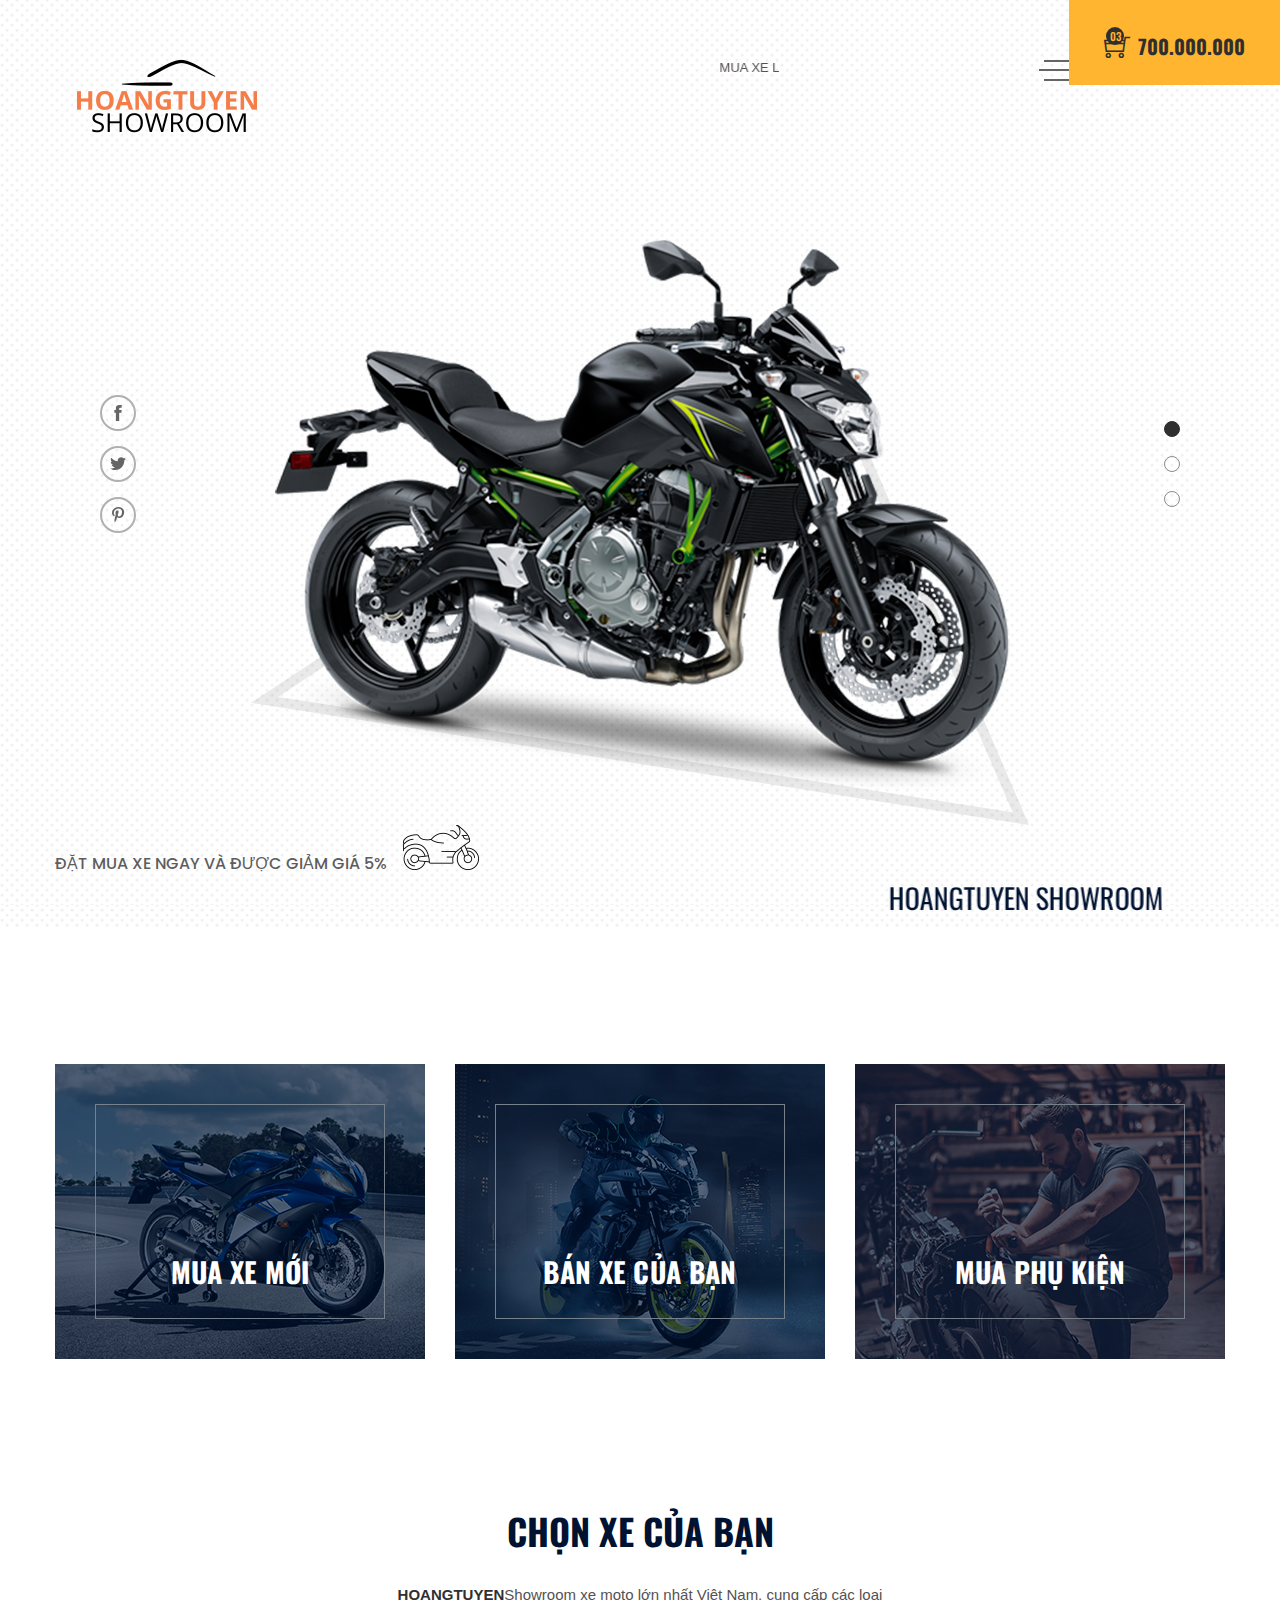
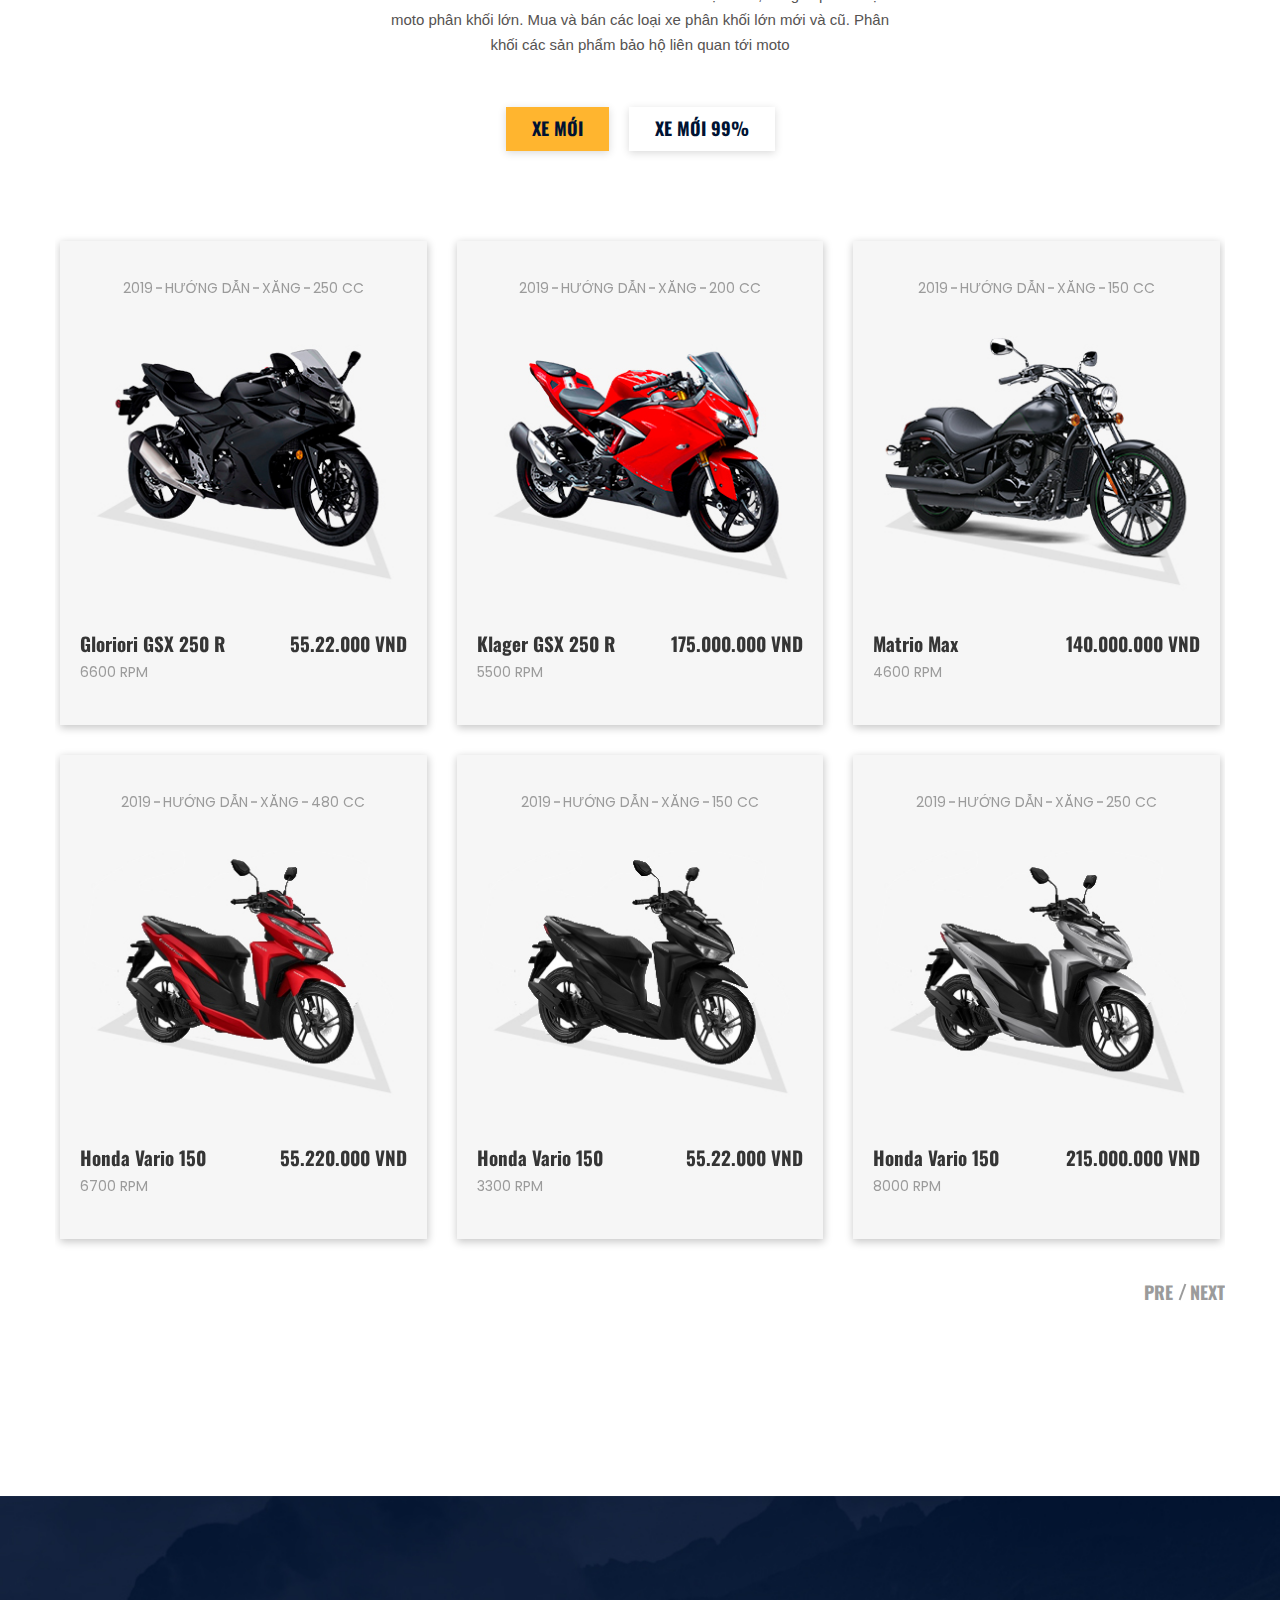
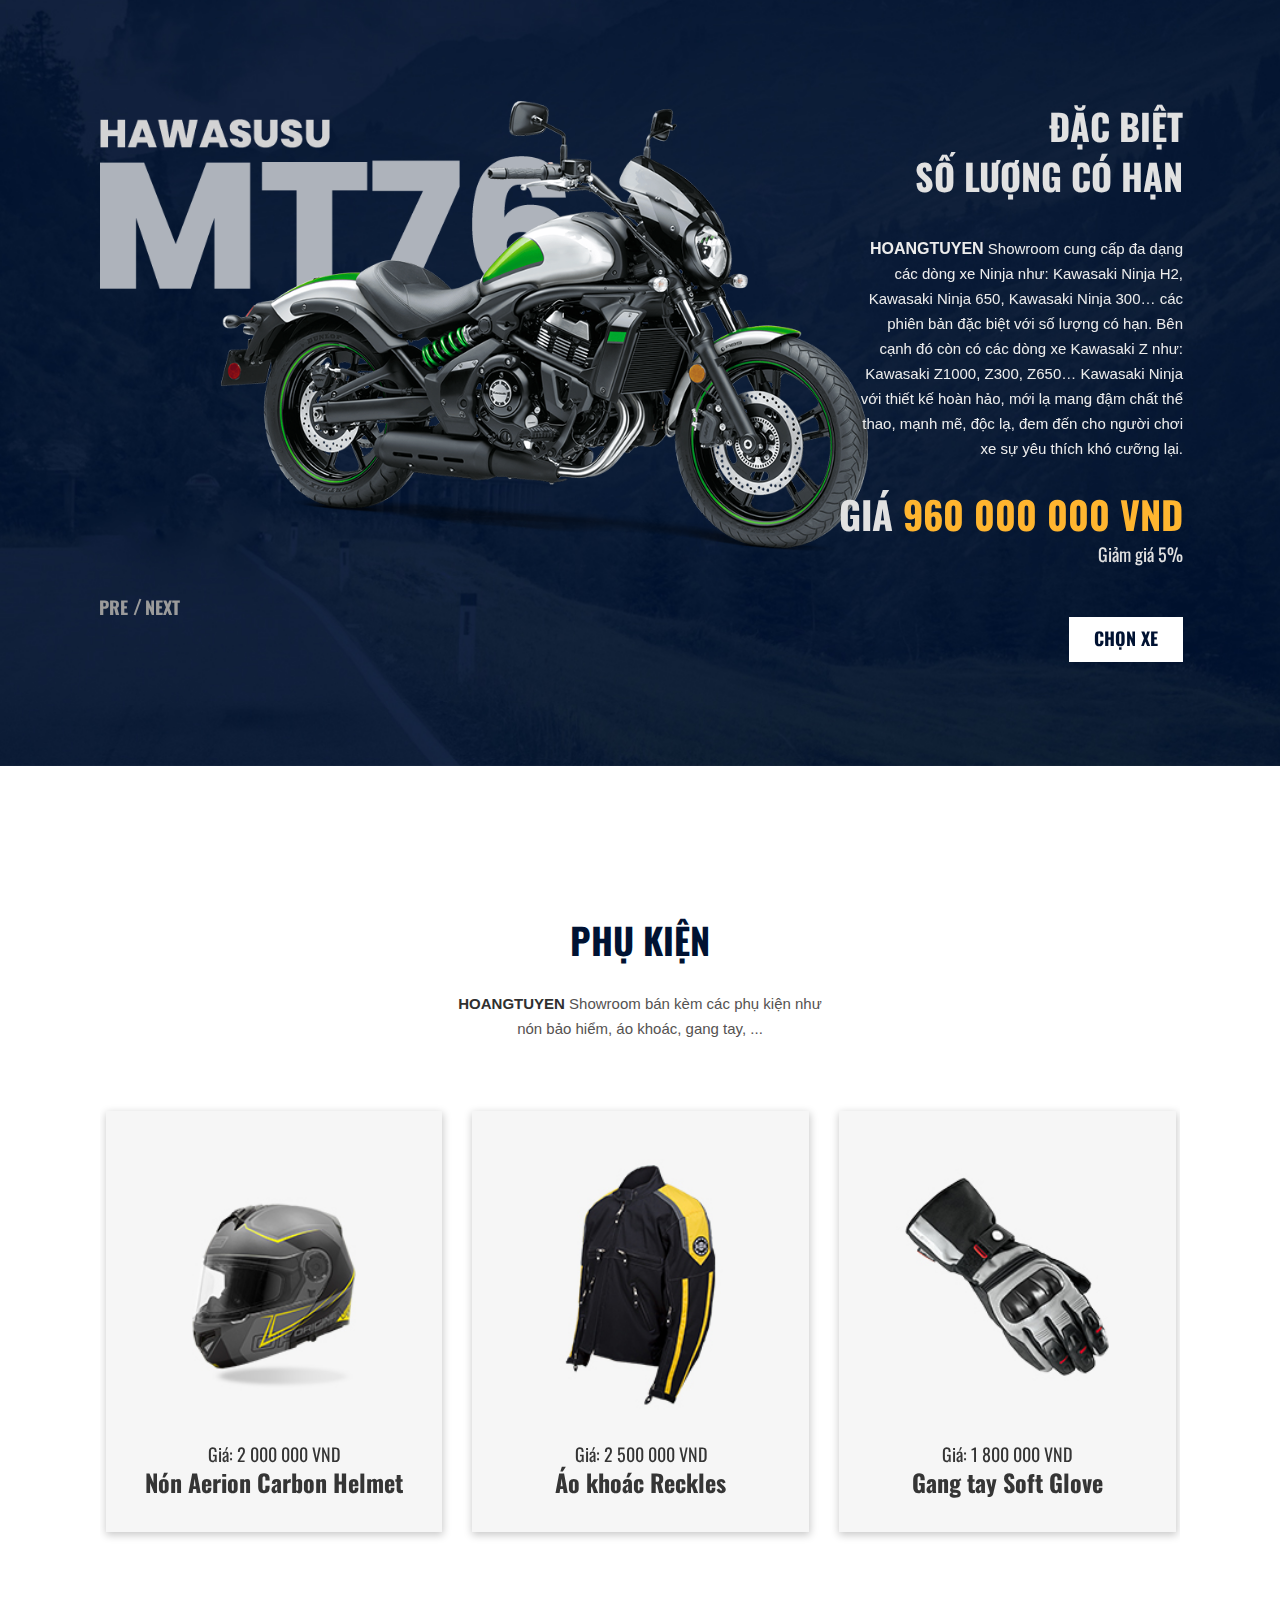
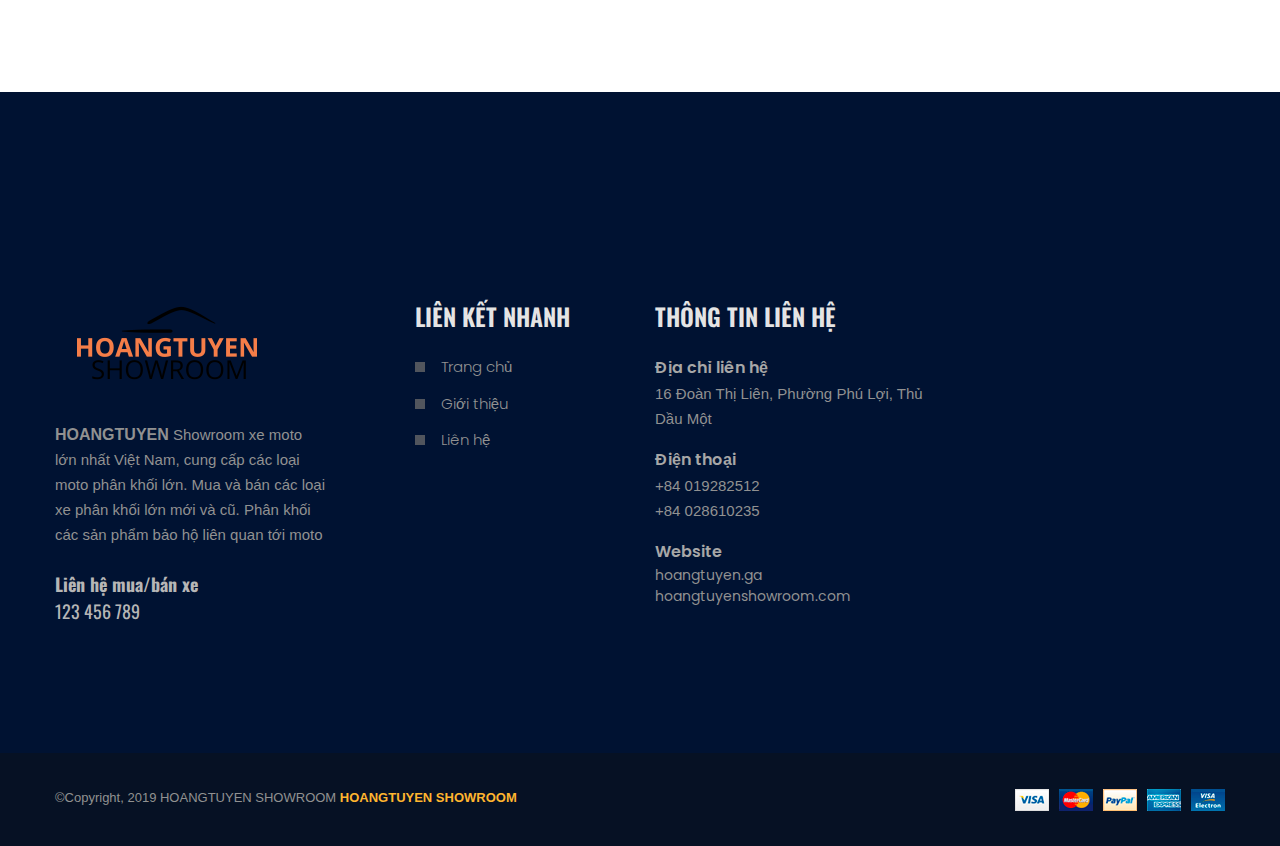
==== commit 5b3193f8: "Cập nhật thiết kế web" ====
--- a/index.html
+++ b/index.html
@@ -122,9 +122,9 @@
                                             <nav>
                                                 <ul>
                                                     <li><a href="index.html">Trang chủ</a></li>
-
                                                     <li class="active"><a target="_blank" href="gioi-thieu.html">Giới thiệu</a></li>
-
+                                                    <li><a target="_blank" href="san-pham.html">Sản phẩm</a></li>
+                                                    <li><a target="_blank" href="gio-hang.html">Giỏ hàng</a></li>
                                                     <li><a target="_blank" href="lien-he.html">Liên hệ</a></li>
                                                 </ul>
                                             </nav>
@@ -138,15 +138,97 @@
                                 <div class="mobile-menu">
                                     <nav id="mobile-menu-active">
                                         <ul class="menu-overflow">
-                                            <li><a href="index.html">Trang chủ</a></li>
-                                            <li><a target="_blank" href="gioi-thieu.html">Giới thiệu</a>
-                                            <li><a target="_blank" href="lien-he.html">Liên hệ</a></li>
+                                            <li<li><a href="index.html">Trang chủ</a></li>
+                                                    <li><a href="index.html">Trang chủ</a></li>
+                                                    <li class="active"><a target="_blank" href="gioi-thieu.html">Giới thiệu</a></li>
+                                                    <li><a target="_blank" href="san-pham.html">Sản phẩm</a></li>
+                                                    <li><a target="_blank" href="gio-hang.html">Giỏ hàng</a></li>
+                                                    <li><a target="_blank" href="lien-he.html">Liên hệ</a></li>
                                         </ul>
                                     </nav>                          
                                     </div>
                                     </div>
                                 </div>
                             </div>
+
+
+
+
+
+
+
+                            <!-- Giỏ hàng -->
+                    <div class="header-cart-wrapper">
+                        <div class="header-cart">
+                            <button class="icon-cart">
+                                <i class="ti-shopping-cart"></i>
+                                <span class="count-style">03</span>
+                                <span class="count-price-add">700.000.000</span>
+                            </button>
+                            <div class="shopping-cart-content">
+                                <ul>
+                                    <li class="single-shopping-cart">
+                                        <div class="shopping-cart-img">
+                                            <a href="#"><img alt="" src="assets/img/cart/cart-1.jpg"></a>
+                                        </div>
+                                        <div class="shopping-cart-title">
+                                            <h3><a href="#">Gloriori GSX 250 R </a></h3>
+                                            <span>Giá: 175 000 000 VND</span>
+                                            <span>Số lượng: 01</span>
+                                        </div>
+                                        <div class="shopping-cart-delete">
+                                            <a href="#"><i class="icofont icofont-ui-delete"></i></a>
+                                        </div>
+                                    </li>
+                                    <li class="single-shopping-cart">
+                                        <div class="shopping-cart-img">
+                                            <a href="#"><img alt="" src="assets/img/cart/cart-2.jpg"></a>
+                                        </div>
+                                        <div class="shopping-cart-title">
+                                            <h3><a href="#">Demonissi Gori</a></h3>
+                                            <span>Giá: 175 000 000 VND</span>
+                                            <span class="Số lượng">Số lượng: 01</span>
+                                        </div>
+                                        <div class="shopping-cart-delete">
+                                            <a href="#"><i class="icofont icofont-ui-delete"></i></a>
+                                        </div>
+                                    </li>
+                                    <li class="single-shopping-cart">
+                                        <div class="shopping-cart-img">
+                                            <a href="#"><img alt="" src="assets/img/cart/cart-3.jpg"></a>
+                                        </div>
+                                        <div class="shopping-cart-title">
+                                            <h3><a href="#">Demonissi Gori</a></h3>
+                                            <span>Giá: 175 000 000 VND</span>
+                                            <span class="Số lượng">Số lượng: 01</span>
+                                        </div>
+                                        <div class="shopping-cart-delete">
+                                            <a href="#"><i class="icofont icofont-ui-delete"></i></a>
+                                        </div>
+                                    </li>
+                                </ul>
+                                <div class="shopping-cart-total">
+                                    <h4>total: <span>$550.00</span></h4>
+                                </div>
+                                <div class="shopping-cart-btn">
+                                    <a class="btn-style cr-btn" href="gio-hang.html">Thanh toán</a>
+                                </div>
+                            </div>
+                        </div>
+                    </div>
+                </div>
+
+
+
+
+
+
+
+
+
+
+
+
 
             </header>
 
@@ -435,7 +517,7 @@
             <div class="product-area pb-190">
 
                 <div class="container">
-
+                <div class="chon-xe-cua-ban.">
                     <div class="section-title text-center mb-50">
 
                         <h2>CHỌN XE CỦA BẠN</h2>
@@ -443,7 +525,7 @@
                         <p><span>HOANGTUYEN</span>Showroom xe moto lớn nhất Việt Nam, cung cấp các loại moto phân khối lớn. Mua và bán các loại xe phân khối lớn mới và cũ. Phân khối các sản phẩm bảo hộ liên quan tới moto</p>
 
                     </div>
-
+				</div>
                     <div class="product-tab-list text-center mb-80 nav product-menu-mrg" role="tablist">
 
                         <a class="active" href="#home1" data-toggle="tab" >
@@ -498,7 +580,7 @@
 
                                                 <a class="action-plus-2" title="thêm vào giỏ" href="#">
 
-                                                    <i class=" ti-shopping-cart"></i>
+                                                    <i class=" ti-Sản phẩmping-cart"></i>
 
                                                 </a>
 
@@ -568,7 +650,7 @@
 
                                                 <a class="action-plus-2" title="thêm vào giỏ" href="#">
 
-                                                    <i class=" ti-shopping-cart"></i>
+                                                    <i class=" ti-Sản phẩmping-cart"></i>
 
                                                 </a>
 
@@ -642,7 +724,7 @@
 
                                                 <a class="action-plus-2" title="thêm vào giỏ" href="#">
 
-                                                    <i class=" ti-shopping-cart"></i>
+                                                    <i class=" ti-Sản phẩmping-cart"></i>
 
                                                 </a>
 
@@ -712,7 +794,7 @@
 
                                                 <a class="action-plus-2" title="thêm vào giỏ" href="#">
 
-                                                    <i class=" ti-shopping-cart"></i>
+                                                    <i class=" ti-Sản phẩmping-cart"></i>
 
                                                 </a>
 
@@ -786,7 +868,7 @@
 
                                                 <a class="action-plus-2" title="thêm vào giỏ" href="#">
 
-                                                    <i class=" ti-shopping-cart"></i>
+                                                    <i class=" ti-Sản phẩmping-cart"></i>
 
                                                 </a>
 
@@ -856,7 +938,7 @@
 
                                                 <a class="action-plus-2" title="thêm vào giỏ" href="#">
 
-                                                    <i class=" ti-shopping-cart"></i>
+                                                    <i class=" ti-Sản phẩmping-cart"></i>
 
                                                 </a>
 
@@ -930,7 +1012,7 @@
 
                                                 <a class="action-plus-2" title="thêm vào giỏ" href="#">
 
-                                                    <i class=" ti-shopping-cart"></i>
+                                                    <i class=" ti-Sản phẩmping-cart"></i>
 
                                                 </a>
 
@@ -1000,7 +1082,7 @@
 
                                                 <a class="action-plus-2" title="thêm vào giỏ" href="#">
 
-                                                    <i class=" ti-shopping-cart"></i>
+                                                    <i class=" ti-Sản phẩmping-cart"></i>
 
                                                 </a>
 
@@ -1082,7 +1164,7 @@
 
                                                 <a class="action-plus-2" title="thêm vào giỏ" href="#">
 
-                                                    <i class=" ti-shopping-cart"></i>
+                                                    <i class=" ti-Sản phẩmping-cart"></i>
 
                                                 </a>
 
@@ -1152,7 +1234,7 @@
 
                                                 <a class="action-plus-2" title="thêm vào giỏ" href="#">
 
-                                                    <i class=" ti-shopping-cart"></i>
+                                                    <i class=" ti-Sản phẩmping-cart"></i>
 
                                                 </a>
 
@@ -1226,7 +1308,7 @@
 
                                                 <a class="action-plus-2" title="thêm vào giỏ" href="#">
 
-                                                    <i class=" ti-shopping-cart"></i>
+                                                    <i class=" ti-Sản phẩmping-cart"></i>
 
                                                 </a>
 
@@ -1296,7 +1378,7 @@
 
                                                 <a class="action-plus-2" title="thêm vào giỏ" href="#">
 
-                                                    <i class=" ti-shopping-cart"></i>
+                                                    <i class=" ti-Sản phẩmping-cart"></i>
 
                                                 </a>
 
@@ -1370,7 +1452,7 @@
 
                                                 <a class="action-plus-2" title="thêm vào giỏ" href="#">
 
-                                                    <i class=" ti-shopping-cart"></i>
+                                                    <i class=" ti-Sản phẩmping-cart"></i>
 
                                                 </a>
 
@@ -1440,7 +1522,7 @@
 
                                                 <a class="action-plus-2" title="thêm vào giỏ" href="#">
 
-                                                    <i class=" ti-shopping-cart"></i>
+                                                    <i class=" ti-Sản phẩmping-cart"></i>
 
                                                 </a>
 
@@ -1514,7 +1596,7 @@
 
                                                 <a class="action-plus-2" title="thêm vào giỏ" href="#">
 
-                                                    <i class=" ti-shopping-cart"></i>
+                                                    <i class=" ti-Sản phẩmping-cart"></i>
 
                                                 </a>
 
@@ -1584,7 +1666,7 @@
 
                                                 <a class="action-plus-2" title="thêm vào giỏ" href="#">
 
-                                                    <i class=" ti-shopping-cart"></i>
+                                                    <i class=" ti-Sản phẩmping-cart"></i>
 
                                                 </a>
 
@@ -1636,7 +1718,7 @@
 
             </div>
 
-            <!-- GIỚI THIỆU SẢN PHẨN ĐẮT :v
+            <!-- GIỚI THIỆU SẢN PHẨN ĐẮT -->
 
             <div class="latest-product-area pt-205 pb-145 bg-img" style="background-image: url(assets/img/banner/banner-4.jpg)">
 
@@ -1662,13 +1744,57 @@
 
                                     <div class="latest-product-content">
 
+                                        <h2 class="animated">ĐẶC BIỆT <br>SỐ LƯỢNG CÓ HẠN</h2>
+
+                                        <p class="animated"><span>HOANGTUYEN</span> Showroom cung cấp đa dạng các dòng xe Ninja như: Kawasaki Ninja H2, Kawasaki Ninja 650, Kawasaki Ninja 300… các phiên bản đặc biệt với số lượng có hạn. Bên cạnh đó còn có các dòng xe Kawasaki Z như: Kawasaki Z1000, Z300, Z650… Kawasaki Ninja với thiết kế hoàn hảo, mới lạ mang đậm chất thể thao, mạnh mẽ,  độc lạ, đem đến cho người chơi xe sự yêu thích khó cưỡng lại.</p>
+
+                                        <div class="latest-price">
+
+                                            <h3 class="animated">GIÁ <span>960 000 000 VND</span></h3>
+
+                                            <span class="animated">Giảm giá 5%</span>
+
+                                        </div>
+
+                                        <div class="latext-btn">
+
+                                            <a class="animated" href="#">CHỌN XE</a>
+
+                                        </div>
+
+                                    </div>
+
+                                </div>
+
+                            </div>
+
+                        </div>
+
+                        <div class="single-latest-product slider-animated-2">
+
+                            <div class="row">
+
+                                <div class="col-lg-7 col-col-12 col-12">
+
+                                    <div class="latest-product-img">
+
+                                        <img class="animated" src="assets/img/banner/banner-3.png" alt="image">
+
+                                    </div>
+
+                                </div>
+
+                                <div class="col-lg-5 col-col-12 col-12">
+
+                                    <div class="latest-product-content">
+
                                         <h2 class="animated">NÊN MUA <br>XE MOTO HOT</h2>
 
                                         <p class="animated"><span>HOANGTUYEN</span> Showroom xe moto lớn nhất Việt Nam, cung cấp các loại moto phân khối lớn. Mua và bán các loại xe phân khối lớn mới và cũ. Phân khối các sản phẩm bảo hộ liên quan tới moto </p>
 
                                         <div class="latest-price">
 
-                                            <h3 class="animated">GIÁ <span>960 000 000 VND</span></h3>
+                                            <h3 class="animated">GIÁ <span>1 050 000 000 </span></h3>
 
                                             <span class="animated">Giảm giá 5%</span>
 
@@ -1688,39 +1814,405 @@
 
                         </div>
 
-                        <div class="single-latest-product slider-animated-2">
-
-                            <div class="row">
-
-                                <div class="col-lg-7 col-col-12 col-12">
-
-                                    <div class="latest-product-img">
-
-                                        <img class="animated" src="assets/img/banner/banner-3.png" alt="image">
-
-                                    </div>
-
-                                </div>
-
-                                <div class="col-lg-5 col-col-12 col-12">
-
-                                    <div class="latest-product-content">
-
-                                        <h2 class="animated">NÊN MUA <br>XE MOTO HOT</h2>
-
-                                        <p class="animated"><span>HOANGTUYEN</span> Showroom xe moto lớn nhất Việt Nam, cung cấp các loại moto phân khối lớn. Mua và bán các loại xe phân khối lớn mới và cũ. Phân khối các sản phẩm bảo hộ liên quan tới moto </p>
-
-                                        <div class="latest-price">
-
-                                            <h3 class="animated">GIÁ <span>1 050 000 000 </span></h3>
-
-                                            <span class="animated">Giảm giá 5%</span>
-
-                                        </div>
-
-                                        <div class="latext-btn">
-
-                                            <a class="animated" href="#">CHỌN XE</a>
+                    </div>
+
+                </div>
+
+            </div>
+
+        	
+
+            <div class="accessories-area pt-152 pb-130">
+
+                <div class="container-fluid">
+
+                    <div class="section-title section-fluid text-center mb-60">
+
+                        <h2>PHỤ KIỆN</h2>
+
+                        <p><span>HOANGTUYEN</span> Showroom bán kèm các phụ kiện như nón bảo hiểm, áo khoác, gang tay, ...</p>
+
+                    </div>
+
+                    <div class="accessories-wrapper">
+
+                        <div class="product-accessories-active owl-carousel">
+
+                            <div class="product-wrapper">
+
+                                <div class="product-img">
+
+                                    <a href="#">
+
+                                        <img src="assets/img/product/product-7.jpg" alt="">
+
+                                    </a>
+
+                                    <div class="product-action">
+
+                                        <a class="action-plus-2" title="thêm vào giỏ" href="#">
+
+                                            <i class=" ti-Sản phẩmping-cart"></i>
+
+                                        </a>
+
+                                        <a class="action-cart-2" title="Wishlist" href="#">
+
+                                            <i class=" ti-heart"></i>
+
+                                        </a>
+
+                                        <a class="action-reload" title="Quick View" data-toggle="modal" data-target="#exampleModal" href="#">
+
+                                            <i class=" ti-zoom-in"></i>
+
+                                        </a>
+
+                                    </div>
+
+                                    <div class="product-content-wrapper-2">
+
+                                        <div class="product-title-price-2 text-center">
+
+                                            <span>Giá: 2 000 000 VND</span>
+
+                                            <h4><a href="/"> Nón Aerion Carbon Helmet</a></h4>
+
+                                        </div>
+
+                                    </div>
+
+                                </div>
+
+                            </div>
+
+                            <div class="product-wrapper">
+
+                                <div class="product-img">
+
+                                    <a href="/">
+
+                                        <img src="assets/img/product/product-8.jpg" alt="">
+
+                                    </a>
+
+                                    <div class="product-action">
+
+                                        <a class="action-plus-2" title="thêm vào giỏ" href="#">
+
+                                            <i class=" ti-Sản phẩmping-cart"></i>
+
+                                        </a>
+
+                                        <a class="action-cart-2" title="Wishlist" href="#">
+
+                                            <i class=" ti-heart"></i>
+
+                                        </a>
+
+                                        <a class="action-reload" title="Quick View" data-toggle="modal" data-target="#exampleModal" href="#">
+
+                                            <i class=" ti-zoom-in"></i>
+
+                                        </a>
+
+                                    </div>
+
+                                    <div class="product-content-wrapper-2">
+
+                                        <div class="product-title-price-2 text-center">
+
+                                            <span>Giá: 2 500 000 VND</span>
+
+                                            <h4><a href="/">Áo khoác Reckles</a></h4>
+
+                                        </div>
+
+                                    </div>
+
+                                </div>
+
+                            </div>
+
+                            <div class="product-wrapper">
+
+                                <div class="product-img">
+
+                                    <a href="/">
+
+                                        <img src="assets/img/product/product-9.jpg" alt="">
+
+                                    </a>
+
+                                    <div class="product-action">
+
+                                        <a class="action-plus-2" title="thêm vào giỏ" href="#">
+
+                                            <i class=" ti-Sản phẩmping-cart"></i>
+
+                                        </a>
+
+                                        <a class="action-cart-2" title="Wishlist" href="#">
+
+                                            <i class=" ti-heart"></i>
+
+                                        </a>
+
+                                        <a class="action-reload" title="Quick View" data-toggle="modal" data-target="#exampleModal" href="#">
+
+                                            <i class=" ti-zoom-in"></i>
+
+                                        </a>
+
+                                    </div>
+
+                                    <div class="product-content-wrapper-2">
+
+                                        <div class="product-title-price-2 text-center">
+
+                                            <span>Giá: 1 800 000 VND</span>
+
+                                            <h4><a href="/">Gang tay Soft Glove</a></h4>
+
+                                        </div>
+
+                                    </div>
+
+                                </div>
+
+                            </div>
+
+                            <div class="product-wrapper">
+
+                                <div class="product-img">
+
+                                    <a href="/">
+
+                                        <img src="assets/img/product/product-10.jpg" alt="">
+
+                                    </a>
+
+                                    <div class="product-action">
+
+                                        <a class="action-plus-2" title="thêm vào giỏ" href="#">
+
+                                            <i class=" ti-Sản phẩmping-cart"></i>
+
+                                        </a>
+
+                                        <a class="action-cart-2" title="Wishlist" href="#">
+
+                                            <i class=" ti-heart"></i>
+
+                                        </a>
+
+                                        <a class="action-reload" title="Quick View" data-toggle="modal" data-target="#exampleModal" href="#">
+
+                                            <i class=" ti-zoom-in"></i>
+
+                                        </a>
+
+                                    </div>
+
+                                    <div class="product-content-wrapper-2">
+
+                                        <div class="product-title-price-2 text-center">
+
+                                            <span>Giá: 2 000 000 VND</span>
+
+                                            <h4><a href="/"> Giày Flicky Traco</a></h4>
+
+                                        </div>
+
+                                    </div>
+
+                                </div>
+
+                            </div>
+
+                            <div class="product-wrapper">
+
+                                <div class="product-img">
+
+                                    <a href="/">
+
+                                        <img src="assets/img/product/product-11.jpg" alt="">
+
+                                    </a>
+
+                                    <div class="product-action">
+
+                                        <a class="action-plus-2" title="thêm vào giỏ" href="#">
+
+                                            <i class=" ti-Sản phẩmping-cart"></i>
+
+                                        </a>
+
+                                        <a class="action-cart-2" title="Wishlist" href="#">
+
+                                            <i class=" ti-heart"></i>
+
+                                        </a>
+
+                                        <a class="action-reload" title="Quick View" data-toggle="modal" data-target="#exampleModal" href="#">
+
+                                            <i class=" ti-zoom-in"></i>
+
+                                        </a>
+
+                                    </div>
+
+                                    <div class="product-content-wrapper-2">
+
+                                        <div class="product-title-price-2 text-center">
+
+                                            <span>Giá: 2 000 000 VND</span>
+
+                                            <h4><a href="/">Giày Flicky Traco</a></h4>
+
+                                        </div>
+
+                                    </div>
+
+                                </div>
+
+                            </div>
+
+                            <div class="product-wrapper">
+
+                                <div class="product-img">
+
+                                    <a href="/">
+
+                                        <img src="assets/img/product/product-7.jpg" alt="">
+
+                                    </a>
+
+                                    <div class="product-action">
+
+                                        <a class="action-plus-2" title="thêm vào giỏ" href="#">
+
+                                            <i class=" ti-Sản phẩmping-cart"></i>
+
+                                        </a>
+
+                                        <a class="action-cart-2" title="Wishlist" href="#">
+
+                                            <i class=" ti-heart"></i>
+
+                                        </a>
+
+                                        <a class="action-reload" title="Quick View" data-toggle="modal" data-target="#exampleModal" href="#">
+
+                                            <i class=" ti-zoom-in"></i>
+
+                                        </a>
+
+                                    </div>
+
+                                    <div class="product-content-wrapper-2">
+
+                                        <div class="product-title-price-2 text-center">
+
+                                            <span>Price: 2 000 000 VND</span>
+
+                                            <h4><a href="/">Nón bảo hiểm Carbon</a></h4>
+
+                                        </div>
+
+                                    </div>
+
+                                </div>
+
+                            </div>
+
+                            <div class="product-wrapper">
+
+                                <div class="product-img">
+
+                                    <a href="/">
+
+                                        <img src="assets/img/product/product-8.jpg" alt="">
+
+                                    </a>
+
+                                    <div class="product-action">
+
+                                        <a class="action-plus-2" title="thêm vào giỏ" href="#">
+
+                                            <i class=" ti-Sản phẩmping-cart"></i>
+
+                                        </a>
+
+                                        <a class="action-cart-2" title="Wishlist" href="#">
+
+                                            <i class=" ti-heart"></i>
+
+                                        </a>
+
+                                        <a class="action-reload" title="Quick View" data-toggle="modal" data-target="#exampleModal" href="#">
+
+                                            <i class=" ti-zoom-in"></i>
+
+                                        </a>
+
+                                    </div>
+
+                                    <div class="product-content-wrapper-2">
+
+                                        <div class="product-title-price-2 text-center">
+
+                                            <span>Price: $2 600 000 VND</span>
+
+                                            <h4><a href="/">Áo khoác Reckles</a></h4>
+
+                                        </div>
+
+                                    </div>
+
+                                </div>
+
+                            </div>
+
+                            <div class="product-wrapper">
+
+                                <div class="product-img">
+
+                                    <a href="/">
+
+                                        <img src="assets/img/product/product-9.jpg" alt="">
+
+                                    </a>
+
+                                    <div class="product-action">
+
+                                        <a class="action-plus-2" title="thêm vào giỏ" href="#">
+
+                                            <i class=" ti-Sản phẩmping-cart"></i>
+
+                                        </a>
+
+                                        <a class="action-cart-2" title="Wishlist" href="#">
+
+                                            <i class=" ti-heart"></i>
+
+                                        </a>
+
+                                        <a class="action-reload" title="Quick View" data-toggle="modal" data-target="#exampleModal" href="#">
+
+                                            <i class=" ti-zoom-in"></i>
+
+                                        </a>
+
+                                    </div>
+
+                                    <div class="product-content-wrapper-2">
+
+                                        <div class="product-title-price-2 text-center">
+
+                                            <span>Giá: 2 000 000 VND</span>
+
+                                            <h4><a href="/">Nón bảo hiểm Carbon Helmet</a></h4>
 
                                         </div>
 
@@ -1738,489 +2230,169 @@
 
             </div>
 
+            
+
+            <!-- Ô THEO DÕI QUA EMAIL
+
+            <div class="newsletter-area">
+
+                <div class="container">
+
+                    <div class="newsletter-wrapper-all theme-bg-2">
+
+                        <div class="row">
+
+                            <div class="col-lg-5 col-12 col-md-12">
+
+                                <div class="newsletter-img bg-img" style="background-image: url(assets/img/banner/newsletter-bg.png)">
+
+                                    <img alt="image" src="assets/img/team/newsletter-img.png">
+
+                                </div>
+
+                            </div>
+
+                            <div class="col-lg-7 col-12 col-md-12">
+
+                                <div class="newsletter-wrapper text-center">
+
+                                    <div class="newsletter-title">
+
+                                        <h3>Subscribe our newsletter</h3>
+
+                                    </div>
+
+                                    <div id="mc_embed_signup" class="subscribe-form">
+
+                                        <form action="#" method="post" id="#" name="mc-embedded-subscribe-form" class="validate" target="_blank" novalidate>
+
+                                            <div id="mc_embed_signup_scroll" class="mc-form">
+
+                                                <input type="email" value="" name="EMAIL" class="email" placeholder="Enter your email here..." required>
+
+                                                
+
+                                                <div class="mc-news" aria-hidden="true"><input type="text" name="b_6bbb9b6f5827bd842d9640c82_05d85f18ef" tabindex="-1" value=""></div>
+
+                                                <div class="clear"><input type="submit" value="Subscribe" name="subscribe" id="mc-embedded-subscribe" class="button"></div>
+
+                                            </div>
+
+                                        </form>
+
+                                    </div>
+
+                                </div>
+
+                            </div>
+
+                        </div>
+
+                    </div>
+
+                </div>
+
+            </div>
+
         	-->
 
-            <div class="accessories-area pt-152 pb-130">
-
-                <div class="container-fluid">
-
-                    <div class="section-title section-fluid text-center mb-60">
-
-                        <h2>PHỤ KIỆN</h2>
-
-                        <p><span>HOANGTUYEN</span> Showroom bán kèm các phụ kiện như nón bảo hiểm, áo khoác, gang tay, ...</p>
-
+
+
+
+
+        	
+
+            <footer>
+                <div class="footer-top pt-210 pb-98 theme-bg">
+                    <div class="container">
+                       <div class="row">
+                            <div class="col-lg-3 col-md-6 col-12">
+                                <div class="footer-widget mb-30">
+                                    <div class="footer-logo">
+                                        <a href="index.html">
+                                            <img src="assets/img/logo/logo.png" alt="">
+                                        </a>
+                                    </div>
+                                    <div class="footer-about">
+                                        <p><span>HOANGTUYEN</span> Showroom xe moto lớn nhất Việt Nam, cung cấp các loại moto phân khối lớn. Mua và bán các loại xe phân khối lớn mới và cũ. Phân khối các sản phẩm bảo hộ liên quan tới moto</p>
+                                        <div class="footer-support">
+                                            <h5>Liên hệ mua/bán xe</h5>
+                                            <span> 123 456 789</span>
+                                        </div>
+                                    </div>
+                                </div>
+                            </div>
+
+                            <div class="col-lg-3 col-md-6 col-12">
+                                <div class="footer-widget mb-30 pl-60">
+                                    <div class="footer-widget-title">
+                                        <h3>LIÊN KẾT NHANH</h3>
+                                    </div>
+                                    <div class="quick-links">
+                                        <ul>
+                                            <li><a href="index.html">Trang chủ</a></li>
+                                            <li><a href="gioi-thieu.html">Giới thiệu</a></li>
+                                            <li><a href="lien-he.html">Liên hệ</a></li>
+                                        </ul>
+                                    </div>
+                                </div>
+                            </div>
+                            
+                            <div class="col-lg-3 col-md-6 col-12">
+                                <div class="footer-widget mb-30">
+                                    <div class="footer-widget-title">
+                                        <h3>THÔNG TIN LIÊN HỆ</h3>
+                                    </div>
+                                    <div class="food-info-wrapper">
+                                        <div class="food-address">
+                                            <div class="food-info-title">
+                                                <span>Địa chỉ liên hệ</span>
+                                            </div>
+                                            <div class="food-info-content">
+                                                <p>16 Đoàn Thị Liên, Phường Phú Lợi, Thủ Dầu Một</p>
+                                            </div>
+                                        </div>
+                                        <div class="food-address">
+                                            <div class="food-info-title">
+                                                <span>Điện thoại</span>
+                                            </div>
+                                            <div class="food-info-content">
+                                                <p>+84 019282512</p>
+                                                <p>+84 028610235</p>
+                                            </div>
+                                        </div>
+                                        <div class="food-address">
+                                            <div class="food-info-title">
+                                                <span>Website</span>
+                                            </div>
+                                            <div class="food-info-content">
+                                                <a href="#">hoangtuyen.ga</a>
+                                                <a href="#">hoangtuyenshowroom.com</a>
+                                            </div>
+                                        </div>
+                                    </div>
+                                </div>
+                            </div>
+                        </div>
                     </div>
-
-                    <div class="accessories-wrapper">
-
-                        <div class="product-accessories-active owl-carousel">
-
-                            <div class="product-wrapper">
-
-                                <div class="product-img">
-
-                                    <a href="#">
-
-                                        <img src="assets/img/product/product-7.jpg" alt="">
-
-                                    </a>
-
-                                    <div class="product-action">
-
-                                        <a class="action-plus-2" title="thêm vào giỏ" href="#">
-
-                                            <i class=" ti-shopping-cart"></i>
-
-                                        </a>
-
-                                        <a class="action-cart-2" title="Wishlist" href="#">
-
-                                            <i class=" ti-heart"></i>
-
-                                        </a>
-
-                                        <a class="action-reload" title="Quick View" data-toggle="modal" data-target="#exampleModal" href="#">
-
-                                            <i class=" ti-zoom-in"></i>
-
-                                        </a>
-
-                                    </div>
-
-                                    <div class="product-content-wrapper-2">
-
-                                        <div class="product-title-price-2 text-center">
-
-                                            <span>Giá: 2 000 000 VND</span>
-
-                                            <h4><a href="/"> Nón Aerion Carbon Helmet</a></h4>
-
-                                        </div>
-
-                                    </div>
-
-                                </div>
-
-                            </div>
-
-                            <div class="product-wrapper">
-
-                                <div class="product-img">
-
-                                    <a href="/">
-
-                                        <img src="assets/img/product/product-8.jpg" alt="">
-
-                                    </a>
-
-                                    <div class="product-action">
-
-                                        <a class="action-plus-2" title="thêm vào giỏ" href="#">
-
-                                            <i class=" ti-shopping-cart"></i>
-
-                                        </a>
-
-                                        <a class="action-cart-2" title="Wishlist" href="#">
-
-                                            <i class=" ti-heart"></i>
-
-                                        </a>
-
-                                        <a class="action-reload" title="Quick View" data-toggle="modal" data-target="#exampleModal" href="#">
-
-                                            <i class=" ti-zoom-in"></i>
-
-                                        </a>
-
-                                    </div>
-
-                                    <div class="product-content-wrapper-2">
-
-                                        <div class="product-title-price-2 text-center">
-
-                                            <span>Giá: 2 500 000 VND</span>
-
-                                            <h4><a href="/">Áo khoác Reckles</a></h4>
-
-                                        </div>
-
-                                    </div>
-
-                                </div>
-
-                            </div>
-
-                            <div class="product-wrapper">
-
-                                <div class="product-img">
-
-                                    <a href="/">
-
-                                        <img src="assets/img/product/product-9.jpg" alt="">
-
-                                    </a>
-
-                                    <div class="product-action">
-
-                                        <a class="action-plus-2" title="thêm vào giỏ" href="#">
-
-                                            <i class=" ti-shopping-cart"></i>
-
-                                        </a>
-
-                                        <a class="action-cart-2" title="Wishlist" href="#">
-
-                                            <i class=" ti-heart"></i>
-
-                                        </a>
-
-                                        <a class="action-reload" title="Quick View" data-toggle="modal" data-target="#exampleModal" href="#">
-
-                                            <i class=" ti-zoom-in"></i>
-
-                                        </a>
-
-                                    </div>
-
-                                    <div class="product-content-wrapper-2">
-
-                                        <div class="product-title-price-2 text-center">
-
-                                            <span>Giá: 1 800 000 VND</span>
-
-                                            <h4><a href="/">Gang tay Soft Glove</a></h4>
-
-                                        </div>
-
-                                    </div>
-
-                                </div>
-
-                            </div>
-
-                            <div class="product-wrapper">
-
-                                <div class="product-img">
-
-                                    <a href="/">
-
-                                        <img src="assets/img/product/product-10.jpg" alt="">
-
-                                    </a>
-
-                                    <div class="product-action">
-
-                                        <a class="action-plus-2" title="thêm vào giỏ" href="#">
-
-                                            <i class=" ti-shopping-cart"></i>
-
-                                        </a>
-
-                                        <a class="action-cart-2" title="Wishlist" href="#">
-
-                                            <i class=" ti-heart"></i>
-
-                                        </a>
-
-                                        <a class="action-reload" title="Quick View" data-toggle="modal" data-target="#exampleModal" href="#">
-
-                                            <i class=" ti-zoom-in"></i>
-
-                                        </a>
-
-                                    </div>
-
-                                    <div class="product-content-wrapper-2">
-
-                                        <div class="product-title-price-2 text-center">
-
-                                            <span>Giá: 2 000 000 VND</span>
-
-                                            <h4><a href="/"> Giày Flicky Traco</a></h4>
-
-                                        </div>
-
-                                    </div>
-
-                                </div>
-
-                            </div>
-
-                            <div class="product-wrapper">
-
-                                <div class="product-img">
-
-                                    <a href="/">
-
-                                        <img src="assets/img/product/product-11.jpg" alt="">
-
-                                    </a>
-
-                                    <div class="product-action">
-
-                                        <a class="action-plus-2" title="thêm vào giỏ" href="#">
-
-                                            <i class=" ti-shopping-cart"></i>
-
-                                        </a>
-
-                                        <a class="action-cart-2" title="Wishlist" href="#">
-
-                                            <i class=" ti-heart"></i>
-
-                                        </a>
-
-                                        <a class="action-reload" title="Quick View" data-toggle="modal" data-target="#exampleModal" href="#">
-
-                                            <i class=" ti-zoom-in"></i>
-
-                                        </a>
-
-                                    </div>
-
-                                    <div class="product-content-wrapper-2">
-
-                                        <div class="product-title-price-2 text-center">
-
-                                            <span>Giá: 2 000 000 VND</span>
-
-                                            <h4><a href="/">Giày Flicky Traco</a></h4>
-
-                                        </div>
-
-                                    </div>
-
-                                </div>
-
-                            </div>
-
-                            <div class="product-wrapper">
-
-                                <div class="product-img">
-
-                                    <a href="/">
-
-                                        <img src="assets/img/product/product-7.jpg" alt="">
-
-                                    </a>
-
-                                    <div class="product-action">
-
-                                        <a class="action-plus-2" title="thêm vào giỏ" href="#">
-
-                                            <i class=" ti-shopping-cart"></i>
-
-                                        </a>
-
-                                        <a class="action-cart-2" title="Wishlist" href="#">
-
-                                            <i class=" ti-heart"></i>
-
-                                        </a>
-
-                                        <a class="action-reload" title="Quick View" data-toggle="modal" data-target="#exampleModal" href="#">
-
-                                            <i class=" ti-zoom-in"></i>
-
-                                        </a>
-
-                                    </div>
-
-                                    <div class="product-content-wrapper-2">
-
-                                        <div class="product-title-price-2 text-center">
-
-                                            <span>Price: 2 000 000 VND</span>
-
-                                            <h4><a href="/">Nón bảo hiểm Carbon</a></h4>
-
-                                        </div>
-
-                                    </div>
-
-                                </div>
-
-                            </div>
-
-                            <div class="product-wrapper">
-
-                                <div class="product-img">
-
-                                    <a href="/">
-
-                                        <img src="assets/img/product/product-8.jpg" alt="">
-
-                                    </a>
-
-                                    <div class="product-action">
-
-                                        <a class="action-plus-2" title="thêm vào giỏ" href="#">
-
-                                            <i class=" ti-shopping-cart"></i>
-
-                                        </a>
-
-                                        <a class="action-cart-2" title="Wishlist" href="#">
-
-                                            <i class=" ti-heart"></i>
-
-                                        </a>
-
-                                        <a class="action-reload" title="Quick View" data-toggle="modal" data-target="#exampleModal" href="#">
-
-                                            <i class=" ti-zoom-in"></i>
-
-                                        </a>
-
-                                    </div>
-
-                                    <div class="product-content-wrapper-2">
-
-                                        <div class="product-title-price-2 text-center">
-
-                                            <span>Price: $2 600 000 VND</span>
-
-                                            <h4><a href="/">Áo khoác Reckles</a></h4>
-
-                                        </div>
-
-                                    </div>
-
-                                </div>
-
-                            </div>
-
-                            <div class="product-wrapper">
-
-                                <div class="product-img">
-
-                                    <a href="/">
-
-                                        <img src="assets/img/product/product-9.jpg" alt="">
-
-                                    </a>
-
-                                    <div class="product-action">
-
-                                        <a class="action-plus-2" title="thêm vào giỏ" href="#">
-
-                                            <i class=" ti-shopping-cart"></i>
-
-                                        </a>
-
-                                        <a class="action-cart-2" title="Wishlist" href="#">
-
-                                            <i class=" ti-heart"></i>
-
-                                        </a>
-
-                                        <a class="action-reload" title="Quick View" data-toggle="modal" data-target="#exampleModal" href="#">
-
-                                            <i class=" ti-zoom-in"></i>
-
-                                        </a>
-
-                                    </div>
-
-                                    <div class="product-content-wrapper-2">
-
-                                        <div class="product-title-price-2 text-center">
-
-                                            <span>Giá: 2 000 000 VND</span>
-
-                                            <h4><a href="/">Nón bảo hiểm Carbon Helmet</a></h4>
-
-                                        </div>
-
-                                    </div>
-
-                                </div>
-
-                            </div>
-
-                        </div>
-
-                    </div>
-
                 </div>
 
-            </div>
-
-            
-
-            <!-- Ô THEO DÕI QUA EMAIL
-
-            <div class="newsletter-area">
-
-                <div class="container">
-
-                    <div class="newsletter-wrapper-all theme-bg-2">
-
-                        <div class="row">
-
-                            <div class="col-lg-5 col-12 col-md-12">
-
-                                <div class="newsletter-img bg-img" style="background-image: url(assets/img/banner/newsletter-bg.png)">
-
-                                    <img alt="image" src="assets/img/team/newsletter-img.png">
-
-                                </div>
-
-                            </div>
-
-                            <div class="col-lg-7 col-12 col-md-12">
-
-                                <div class="newsletter-wrapper text-center">
-
-                                    <div class="newsletter-title">
-
-                                        <h3>Subscribe our newsletter</h3>
-
-                                    </div>
-
-                                    <div id="mc_embed_signup" class="subscribe-form">
-
-                                        <form action="#" method="post" id="#" name="mc-embedded-subscribe-form" class="validate" target="_blank" novalidate>
-
-                                            <div id="mc_embed_signup_scroll" class="mc-form">
-
-                                                <input type="email" value="" name="EMAIL" class="email" placeholder="Enter your email here..." required>
-
-                                                
-
-                                                <div class="mc-news" aria-hidden="true"><input type="text" name="b_6bbb9b6f5827bd842d9640c82_05d85f18ef" tabindex="-1" value=""></div>
-
-                                                <div class="clear"><input type="submit" value="Subscribe" name="subscribe" id="mc-embedded-subscribe" class="button"></div>
-
-                                            </div>
-
-                                        </form>
-
-                                    </div>
-
-                                </div>
-
-                            </div>
-
-                        </div>
-
-                    </div>
-
-                </div>
-
-            </div>
-
-        	-->
-
-
-
-
-
-        	
-
-            <footer>
+
+
+
+
+
+
+
+
+
+
+
+
+
+
+
+
 
 
                 <div  class="footer-bottom ptb-35 black-bg">
@@ -2402,7 +2574,7 @@
 
                                         <div class="cart-plus-minus">
 
-											<input type="text" value="02" name="qtybutton" class="cart-plus-minus-box">
+											<input type="text" value="02" name="Số lượngbutton" class="cart-plus-minus-box">
 
 										</div>
 
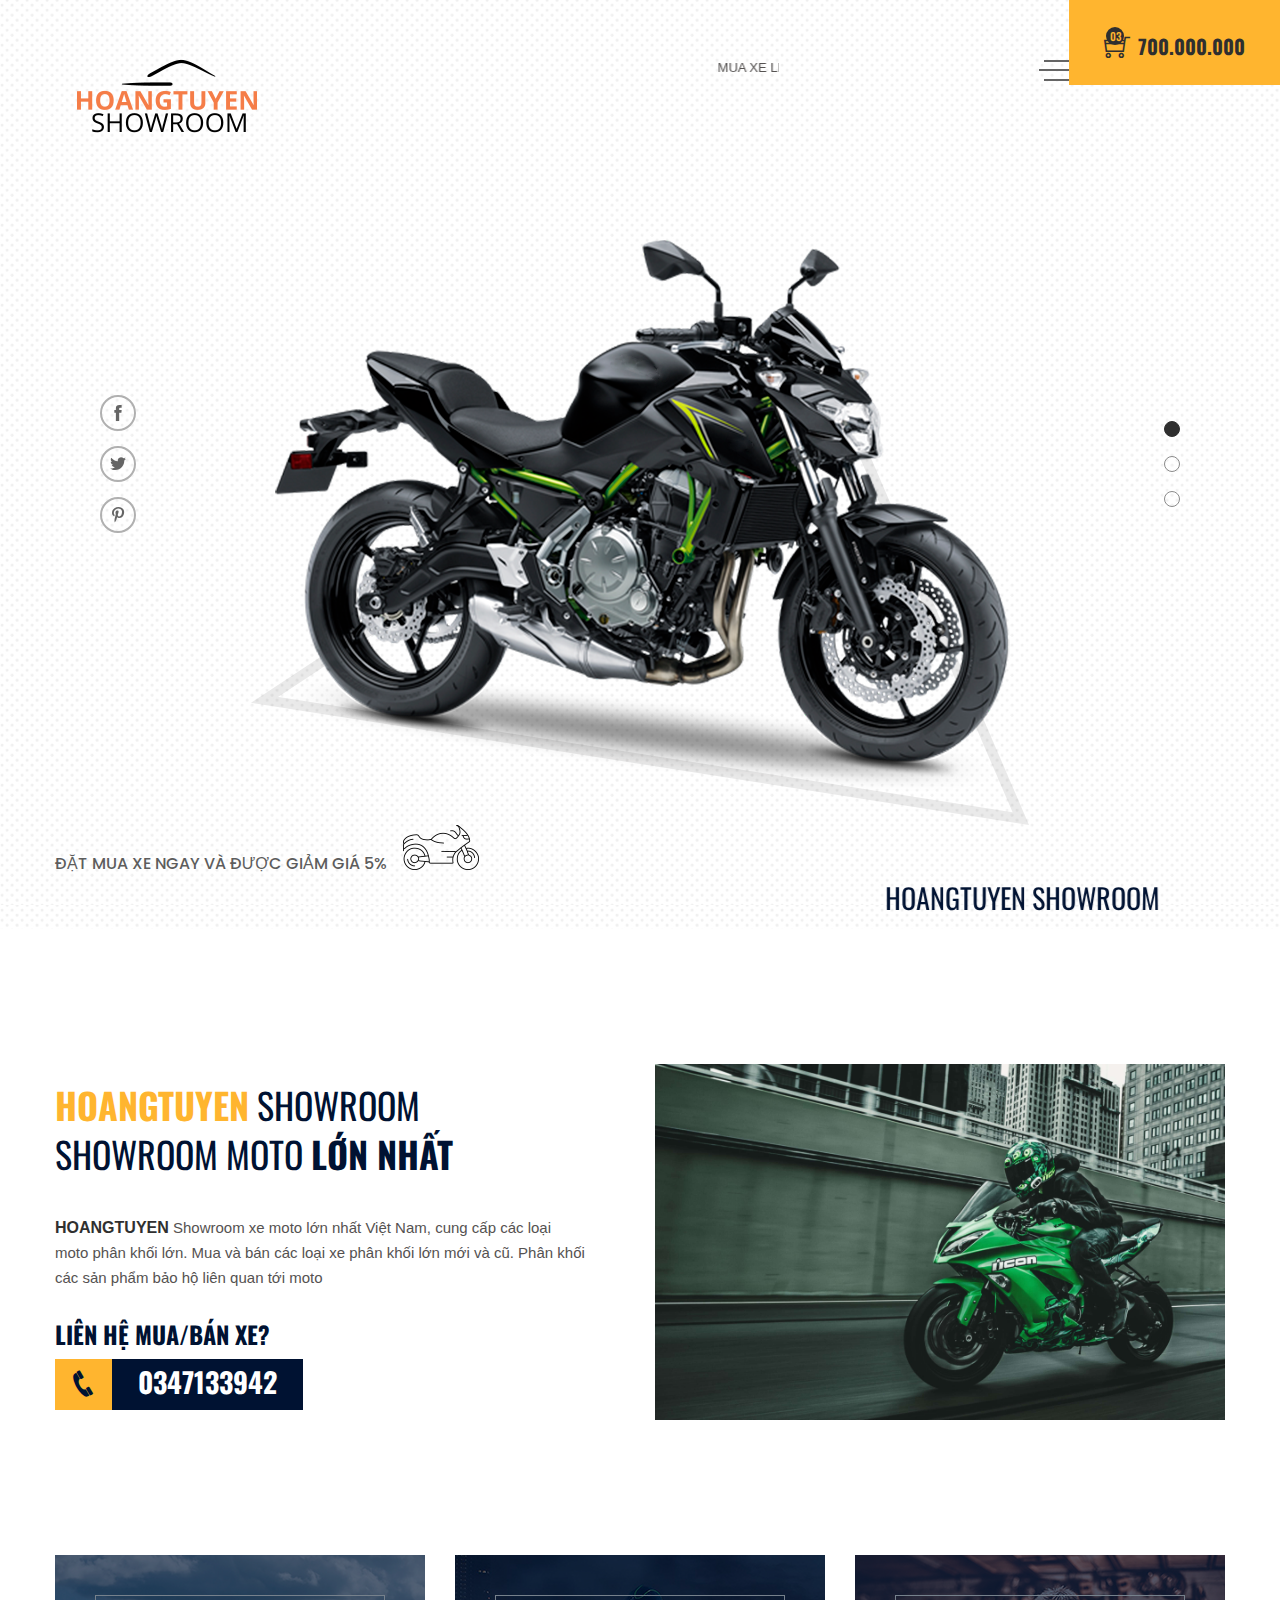
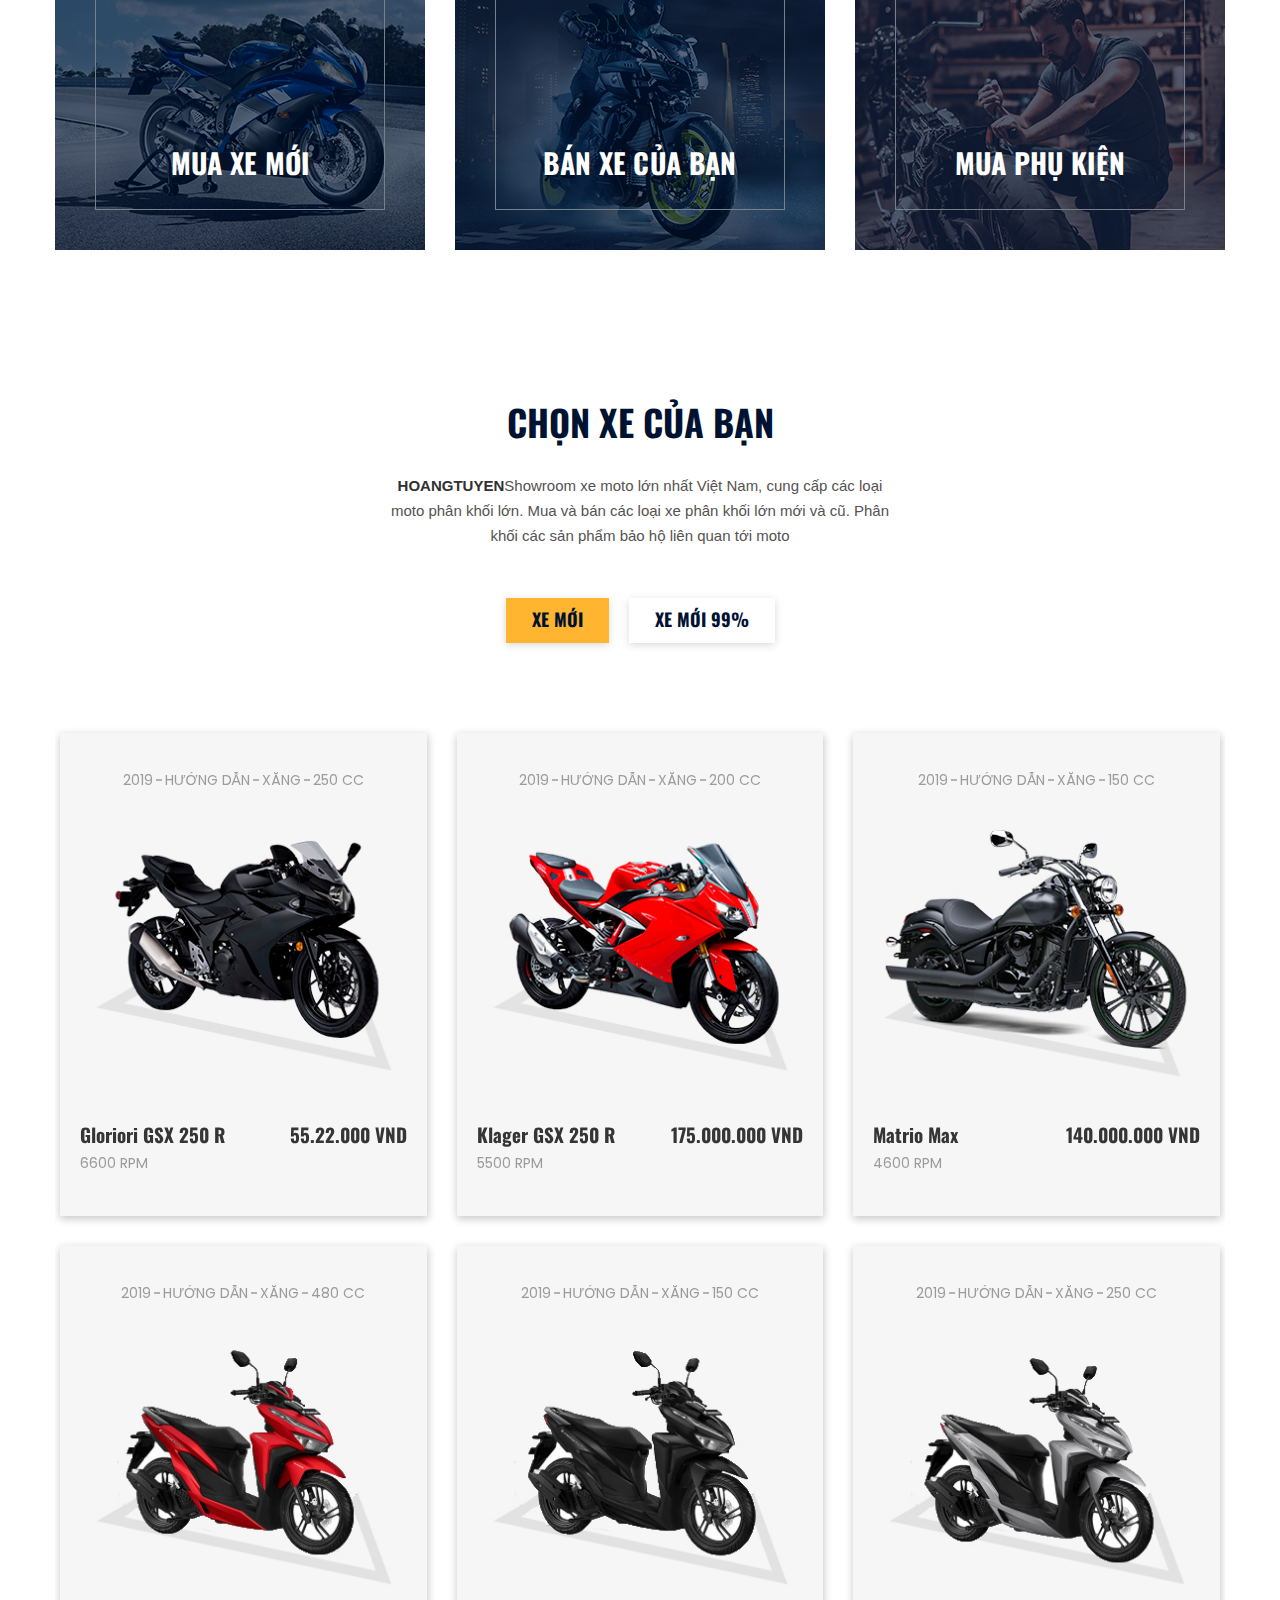
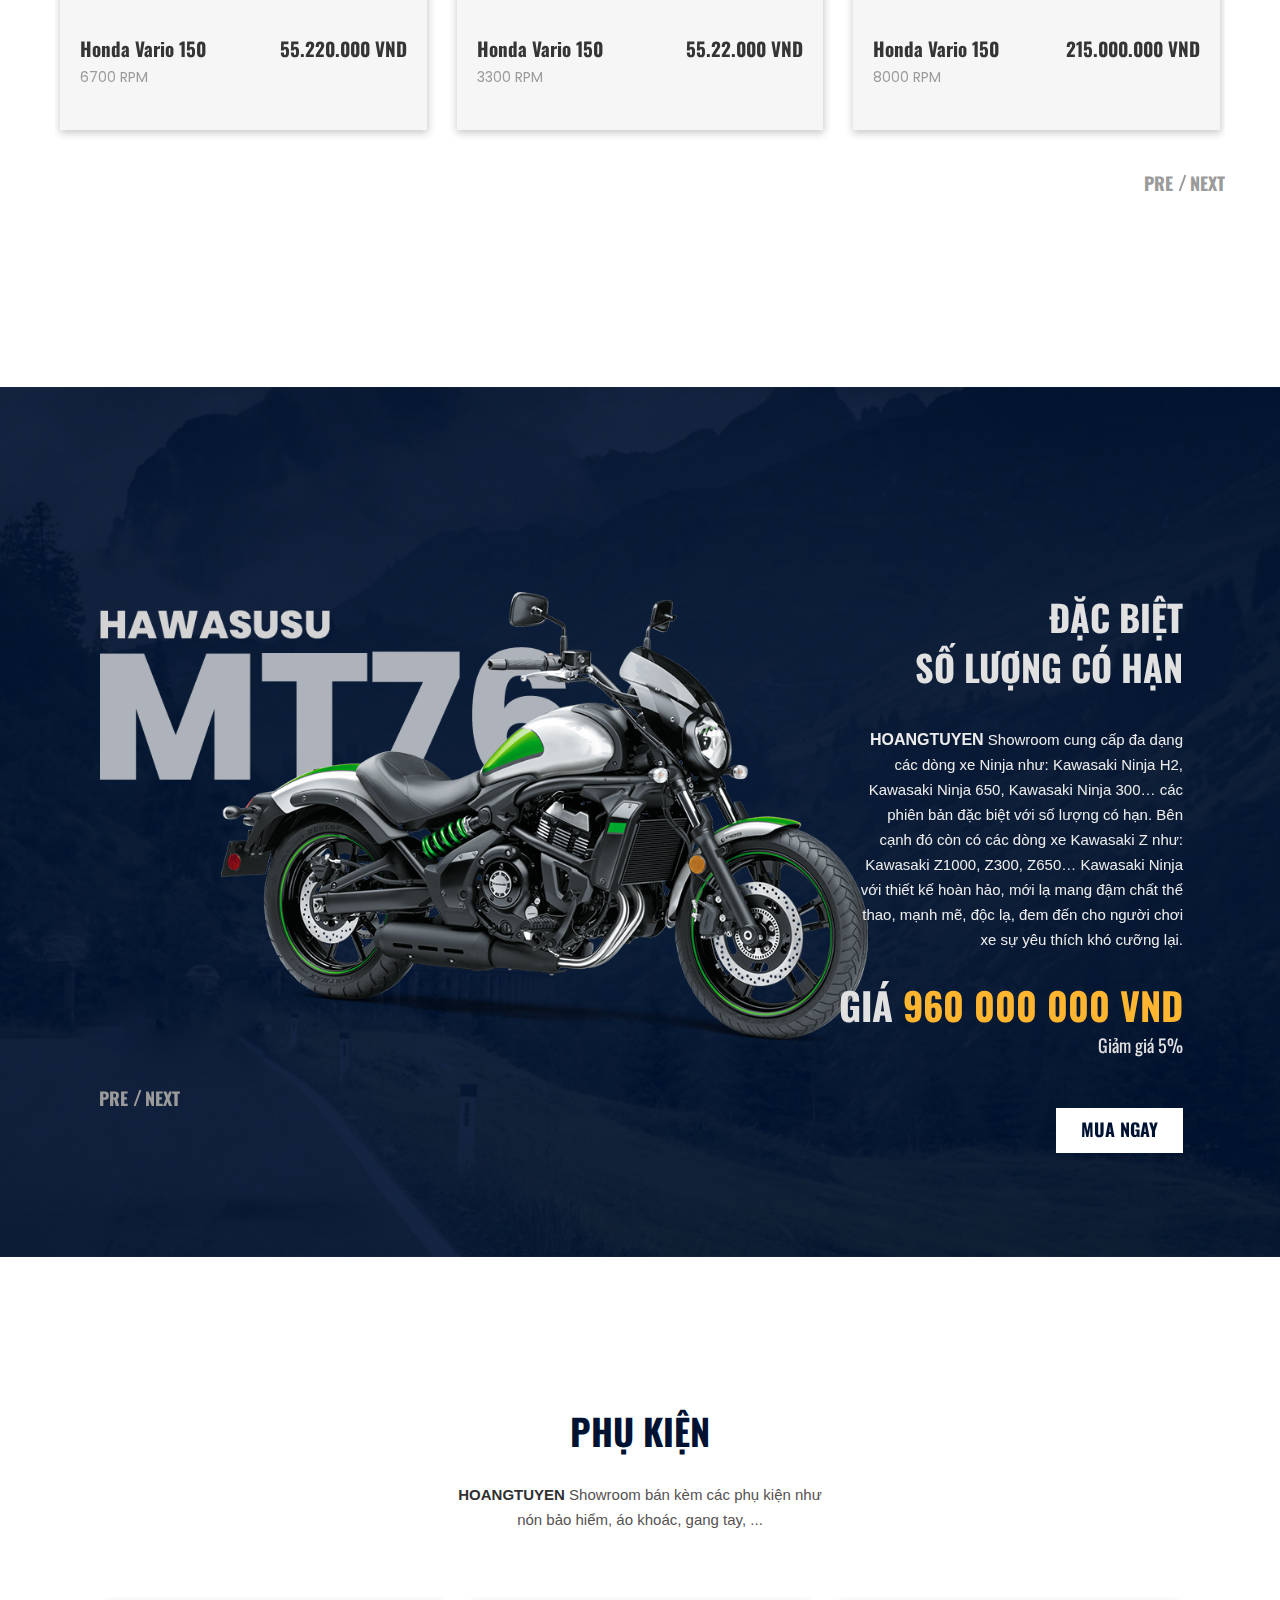
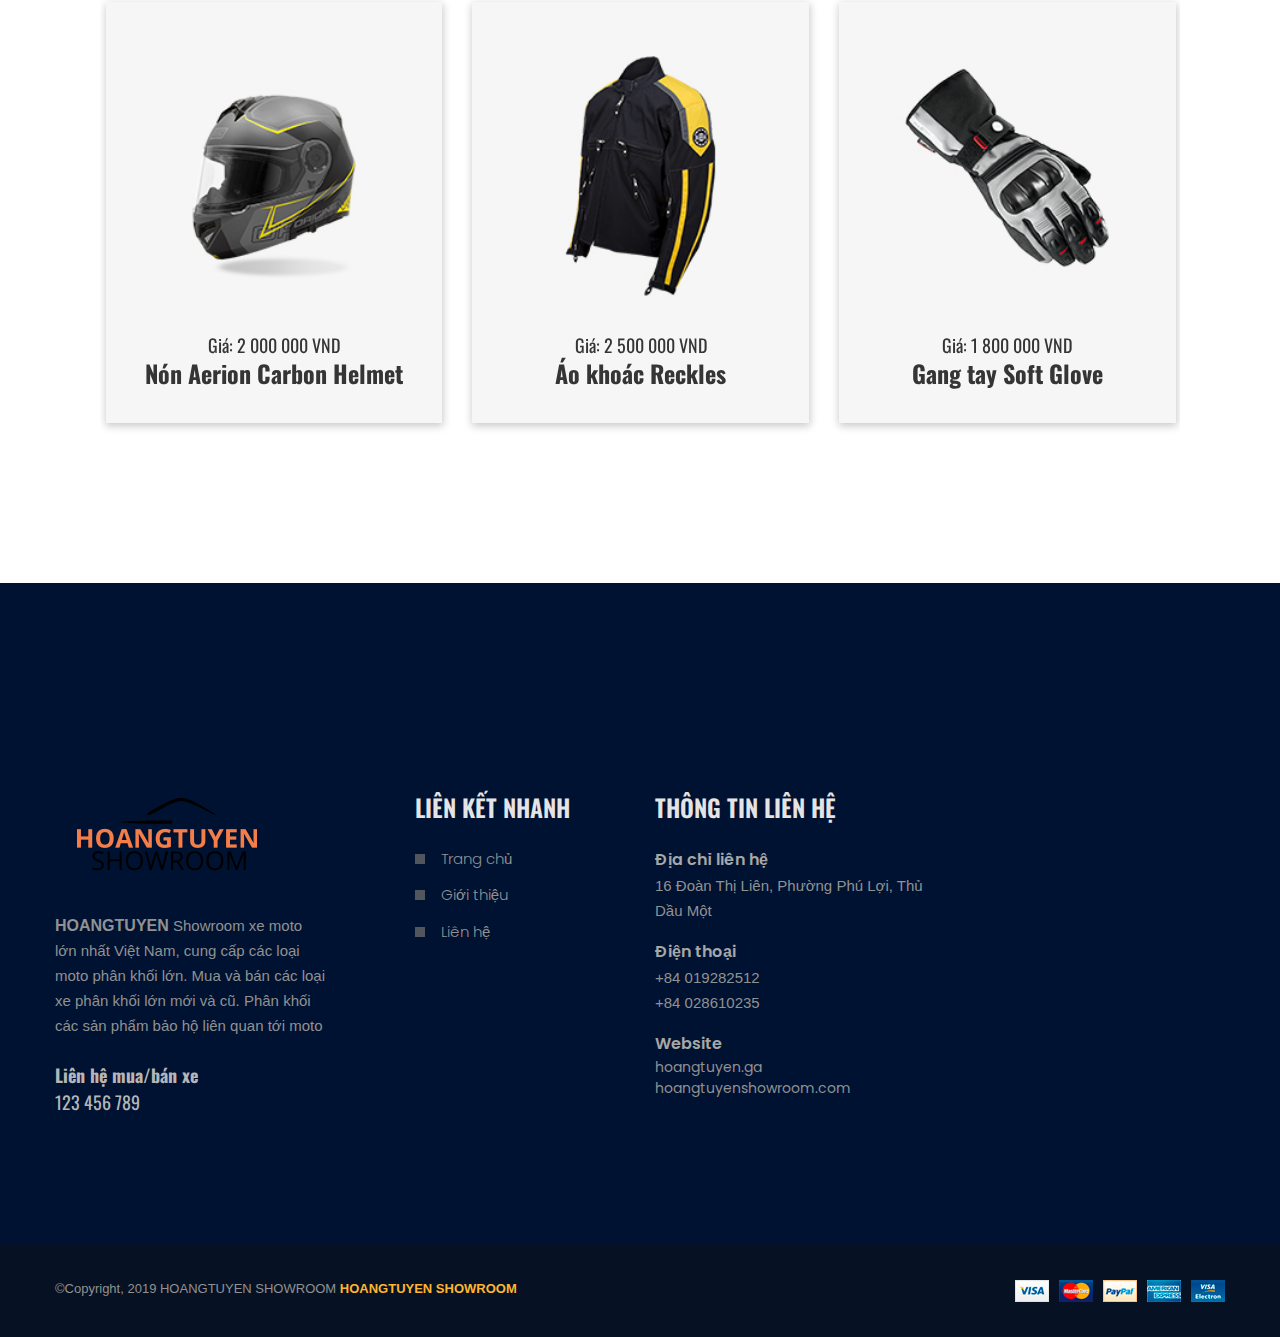
==== commit ccf52598: "Cập nhật 11/07/2020" ====
--- a/index.html
+++ b/index.html
@@ -124,7 +124,6 @@
                                                     <li><a href="index.html">Trang chủ</a></li>
                                                     <li class="active"><a target="_blank" href="gioi-thieu.html">Giới thiệu</a></li>
                                                     <li><a target="_blank" href="san-pham.html">Sản phẩm</a></li>
-                                                    <li><a target="_blank" href="gio-hang.html">Giỏ hàng</a></li>
                                                     <li><a target="_blank" href="lien-he.html">Liên hệ</a></li>
                                                 </ul>
                                             </nav>
@@ -142,7 +141,6 @@
                                                     <li><a href="index.html">Trang chủ</a></li>
                                                     <li class="active"><a target="_blank" href="gioi-thieu.html">Giới thiệu</a></li>
                                                     <li><a target="_blank" href="san-pham.html">Sản phẩm</a></li>
-                                                    <li><a target="_blank" href="gio-hang.html">Giỏ hàng</a></li>
                                                     <li><a target="_blank" href="lien-he.html">Liên hệ</a></li>
                                         </ul>
                                     </nav>                          
@@ -208,10 +206,10 @@
                                     </li>
                                 </ul>
                                 <div class="shopping-cart-total">
-                                    <h4>total: <span>$550.00</span></h4>
+                                    <h4>Tổng <span>689.000.000 VND</span></h4>
                                 </div>
                                 <div class="shopping-cart-btn">
-                                    <a class="btn-style cr-btn" href="gio-hang.html">Thanh toán</a>
+                                    <a class="btn-style cr-btn" href="thanh-toan.html" target="_blank">Thanh toán</a>
                                 </div>
                             </div>
                         </div>
@@ -395,7 +393,13 @@
             	-->
 
             </div>
-            <!--
+            
+
+
+
+
+
+
             <div class="overview-area pt-135">
 
                 <div class="container">
@@ -442,7 +446,7 @@
 
                             <div class="overview-img">
 
-                                <img class="tilter" src="assets/img/banner/banner-1.png" alt="">
+                                <img class="tilter" src="assets/img/banner/1.jpg" alt="">
 
                             </div>
 
@@ -453,7 +457,34 @@
                 </div>
 
             </div>
-            -->
+            
+
+
+
+
+
+
+
+
+
+
+
+
+
+
+
+
+
+
+
+
+
+
+
+
+
+
+
             <div class="banner-area pt-135 pb-120">
 
                 <div class="container">
@@ -554,7 +585,7 @@
 
                                         <div class="product-img">
 
-                                            <a href="/">
+                                            <a href="chi-tiet-san-pham.html">
 
                                                 <img src="assets/img/product/product-1.jpg" alt="">
 
@@ -578,19 +609,19 @@
 
                                             <div class="product-action">
 
-                                                <a class="action-plus-2" title="thêm vào giỏ" href="#">
-
-                                                    <i class=" ti-Sản phẩmping-cart"></i>
-
-                                                </a>
-
-                                                <a class="action-cart-2" title="Wishlist" href="#">
+                                                <a class="action-plus-2" title="thêm vào giỏ" href="gio-hang.html" target="_blank">
+
+                                                    <i class="  ti-shopping-cart"></i>
+
+                                                </a>
+
+                                                <a class="action-cart-2" title="Yêu thích" href="#">
 
                                                     <i class=" ti-heart"></i>
 
                                                 </a>
 
-                                                <a class="action-reload" title="Quick View" data-toggle="modal" data-target="#exampleModal" href="#">
+                                                <a class="action-reload" title="Xem nhanh" data-toggle="modal" data-target="#exampleModal" href="#">
 
                                                     <i class=" ti-zoom-in"></i>
 
@@ -602,7 +633,7 @@
 
                                                 <div class="product-title-spreed">
 
-                                                    <h4><a href="/">Gloriori GSX 250 R</a></h4>
+                                                    <h4><a href="chi-tiet-san-pham.html">Gloriori GSX 250 R</a></h4>
 
                                                     <span>6600 RPM</span>
 
@@ -624,7 +655,7 @@
 
                                         <div class="product-img">
 
-                                            <a href="/">
+                                            <a href="chi-tiet-san-pham.html">
 
                                                 <img src="assets/img/product/vario-thum.jpg" alt="">
 
@@ -648,19 +679,19 @@
 
                                             <div class="product-action">
 
-                                                <a class="action-plus-2" title="thêm vào giỏ" href="#">
-
-                                                    <i class=" ti-Sản phẩmping-cart"></i>
-
-                                                </a>
-
-                                                <a class="action-cart-2" title="Wishlist" href="#">
+                                                <a class="action-plus-2" title="thêm vào giỏ" href="gio-hang.html" target="_blank">
+
+                                                    <i class="  ti-shopping-cart"></i>
+
+                                                </a>
+
+                                                <a class="action-cart-2" title="Yêu thích" href="#">
 
                                                     <i class=" ti-heart"></i>
 
                                                 </a>
 
-                                                <a class="action-reload" title="Quick View" data-toggle="modal" data-target="#exampleModal" href="#">
+                                                <a class="action-reload" title="Xem nhanh" data-toggle="modal" data-target="#exampleModal" href="#">
 
                                                     <i class=" ti-zoom-in"></i>
 
@@ -672,7 +703,7 @@
 
                                                 <div class="product-title-spreed">
 
-                                                    <h4><a href="/">Honda Vario 150</a></h4>
+                                                    <h4><a href="chi-tiet-san-pham.html">Honda Vario 150</a></h4>
 
                                                     <span>6700 RPM</span>
 
@@ -698,7 +729,7 @@
 
                                         <div class="product-img">
 
-                                            <a href="/">
+                                            <a href="chi-tiet-san-pham.html">
 
                                                 <img src="assets/img/product/product-2.jpg" alt="">
 
@@ -722,19 +753,19 @@
 
                                             <div class="product-action">
 
-                                                <a class="action-plus-2" title="thêm vào giỏ" href="#">
-
-                                                    <i class=" ti-Sản phẩmping-cart"></i>
-
-                                                </a>
-
-                                                <a class="action-cart-2" title="Wishlist" href="#">
+                                                <a class="action-plus-2" title="thêm vào giỏ" href="gio-hang.html" target="_blank">
+
+                                                    <i class="  ti-shopping-cart"></i>
+
+                                                </a>
+
+                                                <a class="action-cart-2" title="Yêu thích" href="#">
 
                                                     <i class=" ti-heart"></i>
 
                                                 </a>
 
-                                                <a class="action-reload" title="Quick View" data-toggle="modal" data-target="#exampleModal" href="#">
+                                                <a class="action-reload" title="Xem nhanh" data-toggle="modal" data-target="#exampleModal" href="#">
 
                                                     <i class=" ti-zoom-in"></i>
 
@@ -746,7 +777,7 @@
 
                                                 <div class="product-title-spreed">
 
-                                                    <h4><a href="/">Klager GSX 250 R</a></h4>
+                                                    <h4><a href="chi-tiet-san-pham.html">Klager GSX 250 R</a></h4>
 
                                                     <span>5500 RPM</span>
 
@@ -768,7 +799,7 @@
 
                                         <div class="product-img">
 
-                                            <a href="/">
+                                            <a href="chi-tiet-san-pham.html">
 
                                                 <img src="assets/img/product/vairo-thumbai-den.jpg" alt="">
 
@@ -792,19 +823,19 @@
 
                                             <div class="product-action">
 
-                                                <a class="action-plus-2" title="thêm vào giỏ" href="#">
-
-                                                    <i class=" ti-Sản phẩmping-cart"></i>
-
-                                                </a>
-
-                                                <a class="action-cart-2" title="Wishlist" href="#">
+                                                <a class="action-plus-2" title="thêm vào giỏ" href="gio-hang.html" target="_blank">
+
+                                                    <i class="  ti-shopping-cart"></i>
+
+                                                </a>
+
+                                                <a class="action-cart-2" title="Yêu thích" href="#">
 
                                                     <i class=" ti-heart"></i>
 
                                                 </a>
 
-                                                <a class="action-reload" title="Quick View" data-toggle="modal" data-target="#exampleModal" href="#">
+                                                <a class="action-reload" title="Xem nhanh" data-toggle="modal" data-target="#exampleModal" href="#">
 
                                                     <i class=" ti-zoom-in"></i>
 
@@ -816,7 +847,7 @@
 
                                                 <div class="product-title-spreed">
 
-                                                    <h4><a href="/">Honda Vario 150</a></h4>
+                                                    <h4><a href="chi-tiet-san-pham.html">Honda Vario 150</a></h4>
 
                                                     <span>3300 RPM</span>
 
@@ -842,7 +873,7 @@
 
                                         <div class="product-img">
 
-                                            <a href="/">
+                                            <a href="chi-tiet-san-pham.html">
 
                                                 <img src="assets/img/product/product-3.jpg" alt="">
 
@@ -866,19 +897,19 @@
 
                                             <div class="product-action">
 
-                                                <a class="action-plus-2" title="thêm vào giỏ" href="#">
-
-                                                    <i class=" ti-Sản phẩmping-cart"></i>
-
-                                                </a>
-
-                                                <a class="action-cart-2" title="Wishlist" href="#">
+                                                <a class="action-plus-2" title="thêm vào giỏ" href="gio-hang.html" target="_blank">
+
+                                                    <i class="  ti-shopping-cart"></i>
+
+                                                </a>
+
+                                                <a class="action-cart-2" title="Yêu thích" href="#">
 
                                                     <i class=" ti-heart"></i>
 
                                                 </a>
 
-                                                <a class="action-reload" title="Quick View" data-toggle="modal" data-target="#exampleModal" href="#">
+                                                <a class="action-reload" title="Xem nhanh" data-toggle="modal" data-target="#exampleModal" href="#">
 
                                                     <i class=" ti-zoom-in"></i>
 
@@ -890,7 +921,7 @@
 
                                                 <div class="product-title-spreed">
 
-                                                    <h4><a href="/">Matrio Max</a></h4>
+                                                    <h4><a href="chi-tiet-san-pham.html">Matrio Max</a></h4>
 
                                                     <span>4600 RPM</span>
 
@@ -912,7 +943,7 @@
 
                                         <div class="product-img">
 
-                                            <a href="/">
+                                            <a href="chi-tiet-san-pham.html">
 
                                                 <img src="assets/img/product/vairo-thumbai-trang.jpg" alt="">
 
@@ -936,19 +967,19 @@
 
                                             <div class="product-action">
 
-                                                <a class="action-plus-2" title="thêm vào giỏ" href="#">
-
-                                                    <i class=" ti-Sản phẩmping-cart"></i>
-
-                                                </a>
-
-                                                <a class="action-cart-2" title="Wishlist" href="#">
+                                                <a class="action-plus-2" title="thêm vào giỏ" href="gio-hang.html" target="_blank">
+
+                                                    <i class="  ti-shopping-cart"></i>
+
+                                                </a>
+
+                                                <a class="action-cart-2" title="Yêu thích" href="#">
 
                                                     <i class=" ti-heart"></i>
 
                                                 </a>
 
-                                                <a class="action-reload" title="Quick View" data-toggle="modal" data-target="#exampleModal" href="#">
+                                                <a class="action-reload" title="Xem nhanh" data-toggle="modal" data-target="#exampleModal" href="#">
 
                                                     <i class=" ti-zoom-in"></i>
 
@@ -960,7 +991,7 @@
 
                                                 <div class="product-title-spreed">
 
-                                                    <h4><a href="/">Honda Vario 150</a></h4>
+                                                    <h4><a href="chi-tiet-san-pham.html">Honda Vario 150</a></h4>
 
                                                     <span>8000 RPM</span>
 
@@ -986,7 +1017,7 @@
 
                                         <div class="product-img">
 
-                                            <a href="/">
+                                            <a href="chi-tiet-san-pham.html">
 
                                                 <img src="assets/img/product/product-2.jpg" alt="">
 
@@ -1010,19 +1041,19 @@
 
                                             <div class="product-action">
 
-                                                <a class="action-plus-2" title="thêm vào giỏ" href="#">
-
-                                                    <i class=" ti-Sản phẩmping-cart"></i>
-
-                                                </a>
-
-                                                <a class="action-cart-2" title="Wishlist" href="#">
+                                                <a class="action-plus-2" title="thêm vào giỏ" href="gio-hang.html" target="_blank">
+
+                                                    <i class="  ti-shopping-cart"></i>
+
+                                                </a>
+
+                                                <a class="action-cart-2" title="Yêu thích" href="#">
 
                                                     <i class=" ti-heart"></i>
 
                                                 </a>
 
-                                                <a class="action-reload" title="Quick View" data-toggle="modal" data-target="#exampleModal" href="#">
+                                                <a class="action-reload" title="Xem nhanh" data-toggle="modal" data-target="#exampleModal" href="#">
 
                                                     <i class=" ti-zoom-in"></i>
 
@@ -1034,7 +1065,7 @@
 
                                                 <div class="product-title-spreed">
 
-                                                    <h4><a href="/">Klager GSX 250 R</a></h4>
+                                                    <h4><a href="chi-tiet-san-pham.html">Klager GSX 250 R</a></h4>
 
                                                     <span>5500 RPM</span>
 
@@ -1056,7 +1087,7 @@
 
                                         <div class="product-img">
 
-                                            <a href="/">
+                                            <a href="chi-tiet-san-pham.html">
 
                                                 <img src="assets/img/product/vairo-thumbai-den.jpg" alt="">
 
@@ -1080,19 +1111,19 @@
 
                                             <div class="product-action">
 
-                                                <a class="action-plus-2" title="thêm vào giỏ" href="#">
-
-                                                    <i class=" ti-Sản phẩmping-cart"></i>
-
-                                                </a>
-
-                                                <a class="action-cart-2" title="Wishlist" href="#">
+                                                <a class="action-plus-2" title="thêm vào giỏ" href="gio-hang.html" target="_blank">
+
+                                                    <i class="  ti-shopping-cart"></i>
+
+                                                </a>
+
+                                                <a class="action-cart-2" title="Yêu thích" href="#">
 
                                                     <i class=" ti-heart"></i>
 
                                                 </a>
 
-                                                <a class="action-reload" title="Quick View" data-toggle="modal" data-target="#exampleModal" href="#">
+                                                <a class="action-reload" title="Xem nhanh" data-toggle="modal" data-target="#exampleModal" href="#">
 
                                                     <i class=" ti-zoom-in"></i>
 
@@ -1104,7 +1135,7 @@
 
                                                 <div class="product-title-spreed">
 
-                                                    <h4><a href="/">Honda Vario 150</a></h4>
+                                                    <h4><a href="chi-tiet-san-pham.html">Honda Vario 150</a></h4>
 
                                                     <span>3300 RPM</span>
 
@@ -1138,7 +1169,7 @@
 
                                         <div class="product-img">
 
-                                            <a href="/">
+                                            <a href="chi-tiet-san-pham.html">
 
                                                 <img src="assets/img/product/product-6.jpg" alt="">
 
@@ -1162,19 +1193,19 @@
 
                                             <div class="product-action">
 
-                                                <a class="action-plus-2" title="thêm vào giỏ" href="#">
-
-                                                    <i class=" ti-Sản phẩmping-cart"></i>
-
-                                                </a>
-
-                                                <a class="action-cart-2" title="Wishlist" href="#">
+                                                <a class="action-plus-2" title="thêm vào giỏ" href="gio-hang.html" target="_blank">
+
+                                                    <i class="  ti-shopping-cart"></i>
+
+                                                </a>
+
+                                                <a class="action-cart-2" title="Yêu thích" href="#">
 
                                                     <i class=" ti-heart"></i>
 
                                                 </a>
 
-                                                <a class="action-reload" title="Quick View" data-toggle="modal" data-target="#exampleModal" href="#">
+                                                <a class="action-reload" title="Xem nhanh" data-toggle="modal" data-target="#exampleModal" href="#">
 
                                                     <i class=" ti-zoom-in"></i>
 
@@ -1186,7 +1217,7 @@
 
                                                 <div class="product-title-spreed">
 
-                                                    <h4><a href="/">Gloriori GSX 250 R</a></h4>
+                                                    <h4><a href="chi-tiet-san-pham.html">Gloriori GSX 250 R</a></h4>
 
                                                     <span>6600 RPM</span>
 
@@ -1208,7 +1239,7 @@
 
                                         <div class="product-img">
 
-                                            <a href="/">
+                                            <a href="chi-tiet-san-pham.html">
 
                                                 <img src="assets/img/product/vairo-thumbai-den.jpg" alt="">
 
@@ -1232,19 +1263,19 @@
 
                                             <div class="product-action">
 
-                                                <a class="action-plus-2" title="thêm vào giỏ" href="#">
-
-                                                    <i class=" ti-Sản phẩmping-cart"></i>
-
-                                                </a>
-
-                                                <a class="action-cart-2" title="Wishlist" href="#">
+                                                <a class="action-plus-2" title="thêm vào giỏ" href="gio-hang.html" target="_blank">
+
+                                                    <i class="  ti-shopping-cart"></i>
+
+                                                </a>
+
+                                                <a class="action-cart-2" title="Yêu thích" href="#">
 
                                                     <i class=" ti-heart"></i>
 
                                                 </a>
 
-                                                <a class="action-reload" title="Quick View" data-toggle="modal" data-target="#exampleModal" href="#">
+                                                <a class="action-reload" title="Xem nhanh" data-toggle="modal" data-target="#exampleModal" href="#">
 
                                                     <i class=" ti-zoom-in"></i>
 
@@ -1256,7 +1287,7 @@
 
                                                 <div class="product-title-spreed">
 
-                                                    <h4><a href="/">Honda Vario 150 </a></h4>
+                                                    <h4><a href="chi-tiet-san-pham.html">Honda Vario 150 </a></h4>
 
                                                     <span>55.22.000</span>
 
@@ -1282,7 +1313,7 @@
 
                                         <div class="product-img">
 
-                                            <a href="/">
+                                            <a href="chi-tiet-san-pham.html">
 
                                                 <img src="assets/img/product/product-4.jpg" alt="">
 
@@ -1306,19 +1337,19 @@
 
                                             <div class="product-action">
 
-                                                <a class="action-plus-2" title="thêm vào giỏ" href="#">
-
-                                                    <i class=" ti-Sản phẩmping-cart"></i>
-
-                                                </a>
-
-                                                <a class="action-cart-2" title="Wishlist" href="#">
+                                                <a class="action-plus-2" title="thêm vào giỏ" href="gio-hang.html" target="_blank">
+
+                                                    <i class="  ti-shopping-cart"></i>
+
+                                                </a>
+
+                                                <a class="action-cart-2" title="Yêu thích" href="#">
 
                                                     <i class=" ti-heart"></i>
 
                                                 </a>
 
-                                                <a class="action-reload" title="Quick View" data-toggle="modal" data-target="#exampleModal" href="#">
+                                                <a class="action-reload" title="Xem nhanh" data-toggle="modal" data-target="#exampleModal" href="#">
 
                                                     <i class=" ti-zoom-in"></i>
 
@@ -1330,7 +1361,7 @@
 
                                                 <div class="product-title-spreed">
 
-                                                    <h4><a href="/">Klager GSX 250 R</a></h4>
+                                                    <h4><a href="chi-tiet-san-pham.html">Klager GSX 250 R</a></h4>
 
                                                     <span>5500 RPM</span>
 
@@ -1352,7 +1383,7 @@
 
                                         <div class="product-img">
 
-                                            <a href="/">
+                                            <a href="chi-tiet-san-pham.html">
 
                                                 <img src="assets/img/product/product-3.jpg" alt="">
 
@@ -1376,19 +1407,19 @@
 
                                             <div class="product-action">
 
-                                                <a class="action-plus-2" title="thêm vào giỏ" href="#">
-
-                                                    <i class=" ti-Sản phẩmping-cart"></i>
-
-                                                </a>
-
-                                                <a class="action-cart-2" title="Wishlist" href="#">
+                                                <a class="action-plus-2" title="thêm vào giỏ" href="gio-hang.html" target="_blank">
+
+                                                    <i class="  ti-shopping-cart"></i>
+
+                                                </a>
+
+                                                <a class="action-cart-2" title="Yêu thích" href="#">
 
                                                     <i class=" ti-heart"></i>
 
                                                 </a>
 
-                                                <a class="action-reload" title="Quick View" data-toggle="modal" data-target="#exampleModal" href="#">
+                                                <a class="action-reload" title="Xem nhanh" data-toggle="modal" data-target="#exampleModal" href="#">
 
                                                     <i class=" ti-zoom-in"></i>
 
@@ -1400,7 +1431,7 @@
 
                                                 <div class="product-title-spreed">
 
-                                                    <h4><a href="/">Honda Vario 150</a></h4>
+                                                    <h4><a href="chi-tiet-san-pham.html">Honda Vario 150</a></h4>
 
                                                     <span>3300 RPM</span>
 
@@ -1426,7 +1457,7 @@
 
                                         <div class="product-img">
 
-                                            <a href="/">
+                                            <a href="chi-tiet-san-pham.html">
 
                                                 <img src="assets/img/product/product-2.jpg" alt="">
 
@@ -1450,19 +1481,19 @@
 
                                             <div class="product-action">
 
-                                                <a class="action-plus-2" title="thêm vào giỏ" href="#">
-
-                                                    <i class=" ti-Sản phẩmping-cart"></i>
-
-                                                </a>
-
-                                                <a class="action-cart-2" title="Wishlist" href="#">
+                                                <a class="action-plus-2" title="thêm vào giỏ" href="gio-hang.html" target="_blank">
+
+                                                    <i class="  ti-shopping-cart"></i>
+
+                                                </a>
+
+                                                <a class="action-cart-2" title="Yêu thích" href="#">
 
                                                     <i class=" ti-heart"></i>
 
                                                 </a>
 
-                                                <a class="action-reload" title="Quick View" data-toggle="modal" data-target="#exampleModal" href="#">
+                                                <a class="action-reload" title="Xem nhanh" data-toggle="modal" data-target="#exampleModal" href="#">
 
                                                     <i class=" ti-zoom-in"></i>
 
@@ -1474,7 +1505,7 @@
 
                                                 <div class="product-title-spreed">
 
-                                                    <h4><a href="/">Matrio Max</a></h4>
+                                                    <h4><a href="chi-tiet-san-pham.html">Matrio Max</a></h4>
 
                                                     <span>4600 RPM</span>
 
@@ -1496,7 +1527,7 @@
 
                                         <div class="product-img">
 
-                                            <a href="/">
+                                            <a href="chi-tiet-san-pham.html">
 
                                                 <img src="assets/img/product/product-1.jpg" alt="">
 
@@ -1520,19 +1551,19 @@
 
                                             <div class="product-action">
 
-                                                <a class="action-plus-2" title="thêm vào giỏ" href="#">
-
-                                                    <i class=" ti-Sản phẩmping-cart"></i>
-
-                                                </a>
-
-                                                <a class="action-cart-2" title="Wishlist" href="#">
+                                                <a class="action-plus-2" title="thêm vào giỏ" href="gio-hang.html" target="_blank">
+
+                                                    <i class="  ti-shopping-cart"></i>
+
+                                                </a>
+
+                                                <a class="action-cart-2" title="Yêu thích" href="#">
 
                                                     <i class=" ti-heart"></i>
 
                                                 </a>
 
-                                                <a class="action-reload" title="Quick View" data-toggle="modal" data-target="#exampleModal" href="#">
+                                                <a class="action-reload" title="Xem nhanh" data-toggle="modal" data-target="#exampleModal" href="#">
 
                                                     <i class=" ti-zoom-in"></i>
 
@@ -1544,7 +1575,7 @@
 
                                                 <div class="product-title-spreed">
 
-                                                    <h4><a href="/">Honda Vario 150</a></h4>
+                                                    <h4><a href="chi-tiet-san-pham.html">Honda Vario 150</a></h4>
 
                                                     <span>8000 RPM</span>
 
@@ -1570,7 +1601,7 @@
 
                                         <div class="product-img">
 
-                                            <a href="/">
+                                            <a href="chi-tiet-san-pham.html">
 
                                                 <img src="assets/img/product/product-2.jpg" alt="">
 
@@ -1594,19 +1625,19 @@
 
                                             <div class="product-action">
 
-                                                <a class="action-plus-2" title="thêm vào giỏ" href="#">
-
-                                                    <i class=" ti-Sản phẩmping-cart"></i>
-
-                                                </a>
-
-                                                <a class="action-cart-2" title="Wishlist" href="#">
+                                                <a class="action-plus-2" title="thêm vào giỏ" href="gio-hang.html" target="_blank">
+
+                                                    <i class="  ti-shopping-cart"></i>
+
+                                                </a>
+
+                                                <a class="action-cart-2" title="Yêu thích" href="#">
 
                                                     <i class=" ti-heart"></i>
 
                                                 </a>
 
-                                                <a class="action-reload" title="Quick View" data-toggle="modal" data-target="#exampleModal" href="#">
+                                                <a class="action-reload" title="Xem nhanh" data-toggle="modal" data-target="#exampleModal" href="#">
 
                                                     <i class=" ti-zoom-in"></i>
 
@@ -1618,7 +1649,7 @@
 
                                                 <div class="product-title-spreed">
 
-                                                    <h4><a href="/">Klager GSX 250 R</a></h4>
+                                                    <h4><a href="chi-tiet-san-pham.html">Klager GSX 250 R</a></h4>
 
                                                     <span>5500 RPM</span>
 
@@ -1640,7 +1671,7 @@
 
                                         <div class="product-img">
 
-                                            <a href="/">
+                                            <a href="chi-tiet-san-pham.html">
 
                                                 <img src="assets/img/product/vairo-thumbai-den.jpg" alt="">
 
@@ -1664,19 +1695,19 @@
 
                                             <div class="product-action">
 
-                                                <a class="action-plus-2" title="thêm vào giỏ" href="#">
-
-                                                    <i class=" ti-Sản phẩmping-cart"></i>
-
-                                                </a>
-
-                                                <a class="action-cart-2" title="Wishlist" href="#">
+                                                <a class="action-plus-2" title="thêm vào giỏ" href="gio-hang.html" target="_blank">
+
+                                                    <i class="  ti-shopping-cart"></i>
+
+                                                </a>
+
+                                                <a class="action-cart-2" title="Yêu thích" href="#">
 
                                                     <i class=" ti-heart"></i>
 
                                                 </a>
 
-                                                <a class="action-reload" title="Quick View" data-toggle="modal" data-target="#exampleModal" href="#">
+                                                <a class="action-reload" title="Xem nhanh" data-toggle="modal" data-target="#exampleModal" href="#">
 
                                                     <i class=" ti-zoom-in"></i>
 
@@ -1688,7 +1719,7 @@
 
                                                 <div class="product-title-spreed">
 
-                                                    <h4><a href="/">Honda Vario 150</a></h4>
+                                                    <h4><a href="chi-tiet-san-pham.html">Honda Vario 150</a></h4>
 
                                                     <span>3300 RPM</span>
 
@@ -1758,6 +1789,50 @@
 
                                         <div class="latext-btn">
 
+                                            <a class="animated" href="#">MUA NGAY</a>
+
+                                        </div>
+
+                                    </div>
+
+                                </div>
+
+                            </div>
+
+                        </div>
+
+                        <div class="single-latest-product slider-animated-2">
+
+                            <div class="row">
+
+                                <div class="col-lg-7 col-col-12 col-12">
+
+                                    <div class="latest-product-img">
+
+                                        <img class="animated" src="assets/img/banner/banner-3.png" alt="image">
+
+                                    </div>
+
+                                </div>
+
+                                <div class="col-lg-5 col-col-12 col-12">
+
+                                    <div class="latest-product-content">
+
+                                        <h2 class="animated">NÊN MUA <br>XE MOTO HOT</h2>
+
+                                        <p class="animated"><span>HOANGTUYEN</span> Showroom xe moto lớn nhất Việt Nam, cung cấp các loại moto phân khối lớn. Mua và bán các loại xe phân khối lớn mới và cũ. Phân khối các sản phẩm bảo hộ liên quan tới moto </p>
+
+                                        <div class="latest-price">
+
+                                            <h3 class="animated">GIÁ <span>1 050 000 000 </span></h3>
+
+                                            <span class="animated">Giảm giá 5%</span>
+
+                                        </div>
+
+                                        <div class="latext-btn">
+
                                             <a class="animated" href="#">CHỌN XE</a>
 
                                         </div>
@@ -1770,50 +1845,6 @@
 
                         </div>
 
-                        <div class="single-latest-product slider-animated-2">
-
-                            <div class="row">
-
-                                <div class="col-lg-7 col-col-12 col-12">
-
-                                    <div class="latest-product-img">
-
-                                        <img class="animated" src="assets/img/banner/banner-3.png" alt="image">
-
-                                    </div>
-
-                                </div>
-
-                                <div class="col-lg-5 col-col-12 col-12">
-
-                                    <div class="latest-product-content">
-
-                                        <h2 class="animated">NÊN MUA <br>XE MOTO HOT</h2>
-
-                                        <p class="animated"><span>HOANGTUYEN</span> Showroom xe moto lớn nhất Việt Nam, cung cấp các loại moto phân khối lớn. Mua và bán các loại xe phân khối lớn mới và cũ. Phân khối các sản phẩm bảo hộ liên quan tới moto </p>
-
-                                        <div class="latest-price">
-
-                                            <h3 class="animated">GIÁ <span>1 050 000 000 </span></h3>
-
-                                            <span class="animated">Giảm giá 5%</span>
-
-                                        </div>
-
-                                        <div class="latext-btn">
-
-                                            <a class="animated" href="#">CHỌN XE</a>
-
-                                        </div>
-
-                                    </div>
-
-                                </div>
-
-                            </div>
-
-                        </div>
-
                     </div>
 
                 </div>
@@ -1842,7 +1873,7 @@
 
                                 <div class="product-img">
 
-                                    <a href="#">
+                                    <a href="chi-tiet-san-pham.html">
 
                                         <img src="assets/img/product/product-7.jpg" alt="">
 
@@ -1850,19 +1881,19 @@
 
                                     <div class="product-action">
 
-                                        <a class="action-plus-2" title="thêm vào giỏ" href="#">
-
-                                            <i class=" ti-Sản phẩmping-cart"></i>
+                                        <a class="action-plus-2" title="thêm vào giỏ" href="gio-hang.html" target="_blank">
+
+                                            <i class="   ti-shopping-cart"></i>
 
                                         </a>
 
-                                        <a class="action-cart-2" title="Wishlist" href="#">
+                                        <a class="action-cart-2" title="Yêu thích" href="#">
 
                                             <i class=" ti-heart"></i>
 
                                         </a>
 
-                                        <a class="action-reload" title="Quick View" data-toggle="modal" data-target="#exampleModal" href="#">
+                                        <a class="action-reload" title="Xem nhanh" data-toggle="modal" data-target="#exampleModal" href="#">
 
                                             <i class=" ti-zoom-in"></i>
 
@@ -1876,7 +1907,7 @@
 
                                             <span>Giá: 2 000 000 VND</span>
 
-                                            <h4><a href="/"> Nón Aerion Carbon Helmet</a></h4>
+                                            <h4><a href="chi-tiet-san-pham.html"> Nón Aerion Carbon Helmet</a></h4>
 
                                         </div>
 
@@ -1890,7 +1921,7 @@
 
                                 <div class="product-img">
 
-                                    <a href="/">
+                                    <a href="chi-tiet-san-pham.html">
 
                                         <img src="assets/img/product/product-8.jpg" alt="">
 
@@ -1898,19 +1929,19 @@
 
                                     <div class="product-action">
 
-                                        <a class="action-plus-2" title="thêm vào giỏ" href="#">
-
-                                            <i class=" ti-Sản phẩmping-cart"></i>
+                                        <a class="action-plus-2" title="thêm vào giỏ" href="gio-hang.html" target="_blank">
+
+                                            <i class="  ti-shopping-cart"></i>
 
                                         </a>
 
-                                        <a class="action-cart-2" title="Wishlist" href="#">
+                                        <a class="action-cart-2" title="Yêu thích" href="#">
 
                                             <i class=" ti-heart"></i>
 
                                         </a>
 
-                                        <a class="action-reload" title="Quick View" data-toggle="modal" data-target="#exampleModal" href="#">
+                                        <a class="action-reload" title="Xem nhanh" data-toggle="modal" data-target="#exampleModal" href="#">
 
                                             <i class=" ti-zoom-in"></i>
 
@@ -1924,7 +1955,7 @@
 
                                             <span>Giá: 2 500 000 VND</span>
 
-                                            <h4><a href="/">Áo khoác Reckles</a></h4>
+                                            <h4><a href="chi-tiet-san-pham.html">Áo khoác Reckles</a></h4>
 
                                         </div>
 
@@ -1938,7 +1969,7 @@
 
                                 <div class="product-img">
 
-                                    <a href="/">
+                                    <a href="chi-tiet-san-pham.html">
 
                                         <img src="assets/img/product/product-9.jpg" alt="">
 
@@ -1946,19 +1977,19 @@
 
                                     <div class="product-action">
 
-                                        <a class="action-plus-2" title="thêm vào giỏ" href="#">
-
-                                            <i class=" ti-Sản phẩmping-cart"></i>
+                                        <a class="action-plus-2" title="thêm vào giỏ" href="gio-hang.html" target="_blank">
+
+                                            <i class="  ti-shopping-cart"></i>
 
                                         </a>
 
-                                        <a class="action-cart-2" title="Wishlist" href="#">
+                                        <a class="action-cart-2" title="Yêu thích" href="#">
 
                                             <i class=" ti-heart"></i>
 
                                         </a>
 
-                                        <a class="action-reload" title="Quick View" data-toggle="modal" data-target="#exampleModal" href="#">
+                                        <a class="action-reload" title="Xem nhanh" data-toggle="modal" data-target="#exampleModal" href="#">
 
                                             <i class=" ti-zoom-in"></i>
 
@@ -1972,7 +2003,7 @@
 
                                             <span>Giá: 1 800 000 VND</span>
 
-                                            <h4><a href="/">Gang tay Soft Glove</a></h4>
+                                            <h4><a href="chi-tiet-san-pham.html">Gang tay Soft Glove</a></h4>
 
                                         </div>
 
@@ -1986,7 +2017,7 @@
 
                                 <div class="product-img">
 
-                                    <a href="/">
+                                    <a href="chi-tiet-san-pham.html">
 
                                         <img src="assets/img/product/product-10.jpg" alt="">
 
@@ -1994,19 +2025,19 @@
 
                                     <div class="product-action">
 
-                                        <a class="action-plus-2" title="thêm vào giỏ" href="#">
-
-                                            <i class=" ti-Sản phẩmping-cart"></i>
+                                        <a class="action-plus-2" title="thêm vào giỏ" href="gio-hang.html" target="_blank">
+
+                                            <i class="  ti-shopping-cart"></i>
 
                                         </a>
 
-                                        <a class="action-cart-2" title="Wishlist" href="#">
+                                        <a class="action-cart-2" title="Yêu thích" href="#">
 
                                             <i class=" ti-heart"></i>
 
                                         </a>
 
-                                        <a class="action-reload" title="Quick View" data-toggle="modal" data-target="#exampleModal" href="#">
+                                        <a class="action-reload" title="Xem nhanh" data-toggle="modal" data-target="#exampleModal" href="#">
 
                                             <i class=" ti-zoom-in"></i>
 
@@ -2020,7 +2051,7 @@
 
                                             <span>Giá: 2 000 000 VND</span>
 
-                                            <h4><a href="/"> Giày Flicky Traco</a></h4>
+                                            <h4><a href="chi-tiet-san-pham.html"> Giày Flicky Traco</a></h4>
 
                                         </div>
 
@@ -2034,7 +2065,7 @@
 
                                 <div class="product-img">
 
-                                    <a href="/">
+                                    <a href="chi-tiet-san-pham.html">
 
                                         <img src="assets/img/product/product-11.jpg" alt="">
 
@@ -2042,19 +2073,19 @@
 
                                     <div class="product-action">
 
-                                        <a class="action-plus-2" title="thêm vào giỏ" href="#">
-
-                                            <i class=" ti-Sản phẩmping-cart"></i>
+                                        <a class="action-plus-2" title="thêm vào giỏ" href="gio-hang.html" target="_blank">
+
+                                            <i class="  ti-shopping-cart"></i>
 
                                         </a>
 
-                                        <a class="action-cart-2" title="Wishlist" href="#">
+                                        <a class="action-cart-2" title="Yêu thích" href="#">
 
                                             <i class=" ti-heart"></i>
 
                                         </a>
 
-                                        <a class="action-reload" title="Quick View" data-toggle="modal" data-target="#exampleModal" href="#">
+                                        <a class="action-reload" title="Xem nhanh" data-toggle="modal" data-target="#exampleModal" href="#">
 
                                             <i class=" ti-zoom-in"></i>
 
@@ -2068,7 +2099,7 @@
 
                                             <span>Giá: 2 000 000 VND</span>
 
-                                            <h4><a href="/">Giày Flicky Traco</a></h4>
+                                            <h4><a href="chi-tiet-san-pham.html">Giày Flicky Traco</a></h4>
 
                                         </div>
 
@@ -2082,7 +2113,7 @@
 
                                 <div class="product-img">
 
-                                    <a href="/">
+                                    <a href="chi-tiet-san-pham.html">
 
                                         <img src="assets/img/product/product-7.jpg" alt="">
 
@@ -2090,19 +2121,19 @@
 
                                     <div class="product-action">
 
-                                        <a class="action-plus-2" title="thêm vào giỏ" href="#">
-
-                                            <i class=" ti-Sản phẩmping-cart"></i>
+                                        <a class="action-plus-2" title="thêm vào giỏ" href="gio-hang.html" target="_blank">
+
+                                            <i class="  ti-shopping-cart"></i>
 
                                         </a>
 
-                                        <a class="action-cart-2" title="Wishlist" href="#">
+                                        <a class="action-cart-2" title="Yêu thích" href="#">
 
                                             <i class=" ti-heart"></i>
 
                                         </a>
 
-                                        <a class="action-reload" title="Quick View" data-toggle="modal" data-target="#exampleModal" href="#">
+                                        <a class="action-reload" title="Xem nhanh" data-toggle="modal" data-target="#exampleModal" href="#">
 
                                             <i class=" ti-zoom-in"></i>
 
@@ -2116,7 +2147,7 @@
 
                                             <span>Price: 2 000 000 VND</span>
 
-                                            <h4><a href="/">Nón bảo hiểm Carbon</a></h4>
+                                            <h4><a href="chi-tiet-san-pham.html">Nón bảo hiểm Carbon</a></h4>
 
                                         </div>
 
@@ -2130,7 +2161,7 @@
 
                                 <div class="product-img">
 
-                                    <a href="/">
+                                    <a href="chi-tiet-san-pham.html">
 
                                         <img src="assets/img/product/product-8.jpg" alt="">
 
@@ -2138,19 +2169,19 @@
 
                                     <div class="product-action">
 
-                                        <a class="action-plus-2" title="thêm vào giỏ" href="#">
-
-                                            <i class=" ti-Sản phẩmping-cart"></i>
+                                        <a class="action-plus-2" title="thêm vào giỏ" href="gio-hang.html" target="_blank">
+
+                                            <i class="  ti-shopping-cart"></i>
 
                                         </a>
 
-                                        <a class="action-cart-2" title="Wishlist" href="#">
+                                        <a class="action-cart-2" title="Yêu thích" href="#">
 
                                             <i class=" ti-heart"></i>
 
                                         </a>
 
-                                        <a class="action-reload" title="Quick View" data-toggle="modal" data-target="#exampleModal" href="#">
+                                        <a class="action-reload" title="Xem nhanh" data-toggle="modal" data-target="#exampleModal" href="#">
 
                                             <i class=" ti-zoom-in"></i>
 
@@ -2164,7 +2195,7 @@
 
                                             <span>Price: $2 600 000 VND</span>
 
-                                            <h4><a href="/">Áo khoác Reckles</a></h4>
+                                            <h4><a href="chi-tiet-san-pham.html">Áo khoác Reckles</a></h4>
 
                                         </div>
 
@@ -2178,7 +2209,7 @@
 
                                 <div class="product-img">
 
-                                    <a href="/">
+                                    <a href="chi-tiet-san-pham.html">
 
                                         <img src="assets/img/product/product-9.jpg" alt="">
 
@@ -2186,19 +2217,19 @@
 
                                     <div class="product-action">
 
-                                        <a class="action-plus-2" title="thêm vào giỏ" href="#">
-
-                                            <i class=" ti-Sản phẩmping-cart"></i>
+                                        <a class="action-plus-2" title="thêm vào giỏ" href="gio-hang.html" target="_blank">
+
+                                            <i class="  ti-shopping-cart"></i>
 
                                         </a>
 
-                                        <a class="action-cart-2" title="Wishlist" href="#">
+                                        <a class="action-cart-2" title="Yêu thích" href="#">
 
                                             <i class=" ti-heart"></i>
 
                                         </a>
 
-                                        <a class="action-reload" title="Quick View" data-toggle="modal" data-target="#exampleModal" href="#">
+                                        <a class="action-reload" title="Xem nhanh" data-toggle="modal" data-target="#exampleModal" href="#">
 
                                             <i class=" ti-zoom-in"></i>
 
@@ -2212,7 +2243,7 @@
 
                                             <span>Giá: 2 000 000 VND</span>
 
-                                            <h4><a href="/">Nón bảo hiểm Carbon Helmet</a></h4>
+                                            <h4><a href="chi-tiet-san-pham.html">Nón bảo hiểm Carbon Helmet</a></h4>
 
                                         </div>
 
@@ -2405,7 +2436,7 @@
 
                                 <div class="copyright" >
 
-                                    <p> ©Copyright, 2019 HOANGTUYEN SHOWROOM <a href="/">HOANGTUYEN SHOWROOM</a></p>
+                                    <p> ©Copyright, 2019 HOANGTUYEN SHOWROOM <a href="chi-tiet-san-pham.html">HOANGTUYEN SHOWROOM</a></p>
 
                                 </div>
 
@@ -2584,7 +2615,7 @@
 
                                         </div>
 
-                                        <div class="quickview-btn-wishlist">
+                                        <div class="quickview-btn-Yêu thích">
 
                                             <a class="btn-hover" href="#"><i class="icofont icofont-heart-alt"></i></a>
 
--- a/assets/css/style.css
+++ b/assets/css/style.css
@@ -1,3 +1,15 @@
+
+
+/* canh giữa banner */
+.banner{
+    display: block;
+  text-align: center;
+}
+
+
+
+
+
 
 /* canh lề trái phải */
 p.alignLeft {
